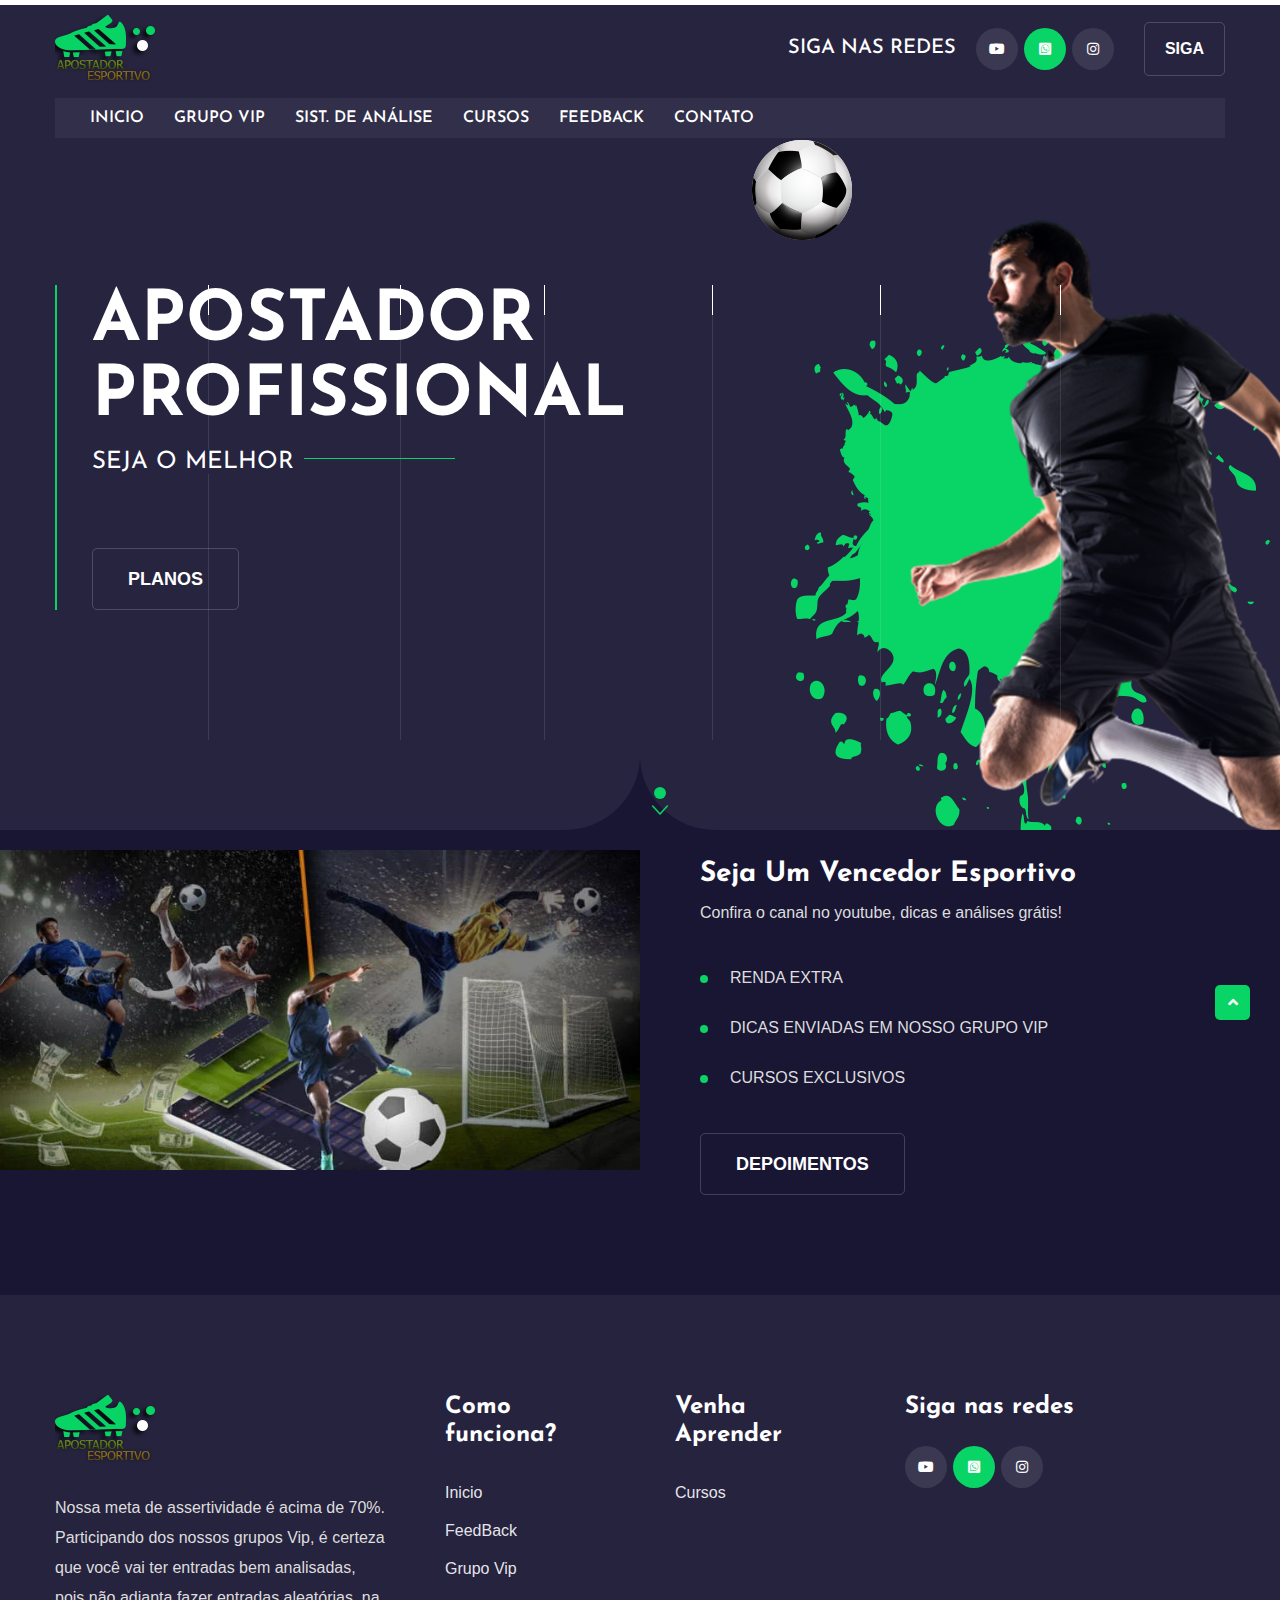
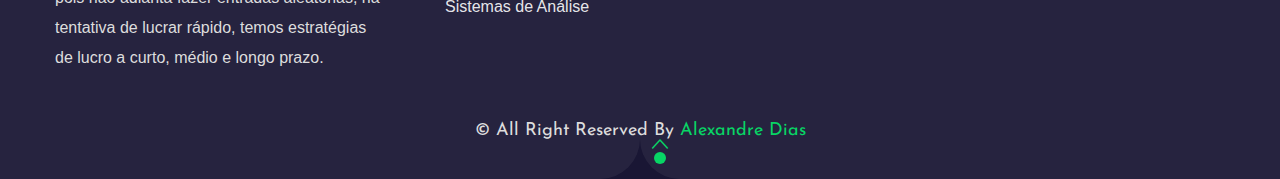
==== index.html @ 9df4f420 "remoção de script" ====
<!DOCTYPE html>
<html lang="en">


<head>
    <meta charset="UTF-8">
    <meta name="viewport" content="width=device-width, initial-scale=1.0">
    <meta http-equiv="X-UA-Compatible" content="ie=edge">

    <title>Aposta Esportiva</title>

    <link rel="stylesheet" href="assets/css/bootstrap.min.css">
    <link rel="stylesheet" href="assets/css/all.min.css">
    <link rel="stylesheet" href="assets/css/animate.css">
    <link rel="stylesheet" href="assets/css/magnific-popup.css">
    <link rel="stylesheet" href="assets/css/owl.min.css">
    <link rel="stylesheet" href="assets/css/flaticon.css">
    <link rel="stylesheet" href="assets/css/odometer.css">
    <link rel="stylesheet" href="assets/css/main.css">

    <link rel="shortcut icon" href="assets/images/favicon.png" type="image/x-icon">

</head>

<body>


    <div class="overlay"></div>
    <a href="#0" class="scrollToTop"><i class="fas fa-angle-up"></i></a>




    <!-- === Header Section === -->
    <header class="header-section-2">
        <div class="container">
            <div class="header-wrapper">
                <div class="logo">
                    <a href="index.html"><img src="assets/images/logo/logo.png" alt="logo"></a>
                </div>
                <div class="follow-area">
                    <h6 class="title">SIGA NAS REDES</h6>
                    <ul class="social-icons justify-content-start choto">
                        <li>
                            <a href="https://www.youtube.com/c/Apostadoresportivo/"><i class="fab fa-youtube"></i></a>
                        </li>
                        <li>
                            <a href="https://api.whatsapp.com/send/?phone=5562985514011&text&type=phone_number&app_absent=0"
                                class="active"><i class="fab fa-whatsapp-square"></i></a>
                        </li>
                        <li>
                            <a href="https://www.instagram.com/apostadoresportivo.net.br/"><i
                                    class="fab fa-instagram"></i></a>
                        </li>
                    </ul>
                </div>
                <div class="header-right d-none d-lg-block">
                    <a href="https://www.youtube.com/c/Apostadoresportivo/" class="custom-button choto">Siga</a>
                </div>
                <div class="ellipsis-bar ml-auto d-lg-none">
                    <i class="fas fa-ellipsis-h"></i>
                </div>
                <div class="header-bar">
                    <span></span>
                    <span></span>
                    <span></span>
                </div>
            </div>
        </div>
        <div class="header-bottom">
            <div class="container">
                <div class="header-bottom-wrapper">
                    <ul class="menu">
                        <li>
                            <a href="index.html">INICIO</a>
                        </li>
                        <li>
                            <a href="grupovip.html">GRUPO VIP</a>
                        </li>
                        <li>
                            <a href="sistema.html">SIST. DE ANÁLISE</a>
                        </li>
                        <li>
                            <a href="cursos.html">CURSOS</a>
                        </li>
                        <li>
                            <a href="feedback.html">FEEDBACK</a>
                        </li>
                        <li>
                            <a href="contato.html">CONTATO</a>
                        </li>
                        <li>
                            <a href="#0" class="custom-button choto py-0 d-lg-none">Siga</a>
                        </li>
                    </ul>
                </div>
            </div>
        </div>
        <div class="header-troops">
            <div class="close-btn">
                <i class="fas fa-times"></i>
            </div>
            <h6 class="title">Siga nas redes</h6>
            <ul class="social-icons justify-content-start choto">
                <li>
                    <a href="https://www.youtube.com/c/Apostadoresportivo/"><i class="fab fa-youtube"></i></a>
                </li>
                <li>
                    <a href="https://api.whatsapp.com/send/?phone=5562985514011&text&type=phone_number&app_absent=0"
                        class="active"><i class="fab fa-whatsapp-square"></i></a>
                </li>
                <li>
                    <a href="https://www.instagram.com/apostadoresportivo.net.br/"><i class="fab fa-instagram"></i></a>
                </li>
            </ul>
        </div>
    </header>
    <!-- === Header Section === -->


    <!-- === Banner Section === -->
    <section class="banner-section-2">
        <div class="container">
            <div class="banner-shape shape-1"></div>
            <div class="banner-shape shape-2"></div>
            <div class="banner-shape shape-3"></div>
            <div class="banner-shape shape-4"></div>
            <div class="banner-shape shape-5"></div>
            <div class="banner-shape shape-6"></div>
            <div class="banner-content-2">
                <h1 class="title">Apostador Profissional</h1>
                <h5 class="subtitle"><span>Seja o melhor</span></h5>
                <a href="grupovip.html" class="custom-button">Planos</a>
            </div>
            <div class="banner-counter-wrapper">
                <div class="banner-counter-item">
                </div>

            </div>
        </div>
        <div class="right-text">
            A
        </div>
        </div>
        <a href="#about" class="banner-icon">
            <i class="flaticon-down-arrow"></i>
        </a>
        <div class="banner-thumb-1 d-none d-lg-block">
            <img src="assets/images/banner/haga.png" alt="banner">
        </div>
        <div class="banner-thumb-2 d-none d-lg-block">
            <img src="assets/images/banner/head.png" alt="banner">
        </div>
        <div class="banner-thumb-3 d-none d-lg-block">
            <img src="assets/images/banner/ball.png" alt="banner">
        </div>
    </section>
    <div class="history-wrapper">
        <div class="history-item-2">
            <div class="history-thumb">
                <div class="outer">
                    <div class="imagem">
                        <img src="assets/images/1618907861984-1.webp"></img>
                    </div>
                </div>
            </div>
            <div class="history-content">
                <p></p>
                <h4 class="title">Seja um vencedor esportivo</h4>
                <p>Confira o canal no youtube, dicas e análises grátis!</p>
                <ul class="common-list">
                    <li>
                        RENDA EXTRA
                    </li>
                    <li>
                        DICAS ENVIADAS EM NOSSO GRUPO VIP
                    </li>
                    <li>
                        CURSOS EXCLUSIVOS
                    </li>
                </ul>
                <a href="galeria.html" class="custom-button"> DEPOIMENTOS</a>
            </div>
        </div>

        <!-- === Footer Section === -->
        <footer class="bg_img footer-overlay" data-background="assets/images/footer-bg.jpg">
            <a href="#" class="banner-icon">
                <i class="flaticon-up-arrow-angle"></i>
            </a>
            <div class="footer-shape-bg bg_img" data-background="assets/images/footer-shape.png"></div>
            <div class="container">
                <div class="footer-area">
                    <div class="footer-widget widget-about">
                        <div class="logo">
                            <img src="assets/images/logo/logo.png" alt="logo">
                        </div>
                        <p>Nossa meta de assertividade é acima de 70%. Participando dos nossos grupos Vip, é
                            certeza que
                            você vai ter entradas bem analisadas, pois não adianta fazer entradas aleatórias, na
                            tentativa de lucrar rápido, temos estratégias de lucro a curto, médio e longo prazo.
                        </p>
                    </div>
                    <div class="footer-widget widget-link">
                        <h5 class="title">Como funciona?</h5>
                        <ul>
                            <li>
                                <a href="index.html">Inicio</a>
                            </li>
                            <li>
                                <a href="feedback.html">FeedBack</a>
                            </li>
                            <li>
                                <a href="grupovip.html">Grupo Vip</a>
                            </li>
                            <li>
                                <a href="sistema.html">Sistemas de Análise</a>
                            </li>
                        </ul>
                    </div>
                    <div class="footer-widget widget-link">
                        <h5 class="title">Venha Aprender</h5>
                        <ul>
                            <!--li>
                            <a href="promocoes.html">Promoções</a>
                        </li-->
                            <li>
                                <a href="cursos.html">Cursos</a>
                            </li>
                            <li>
                        </ul>
                    </div>
                    <div class="footer-widget widget-follow">
                        <h5 class="title">Siga nas redes</h5>
                        <ul class="social-icons choto">
                            <li>
                                <a href="https://www.youtube.com/c/Apostadoresportivo/"><i
                                        class="fab fa-youtube"></i></a>
                            </li>
                            <li>
                                <a href="https://api.whatsapp.com/send/?phone=5562985514011&text&type=phone_number&app_absent=0"
                                    class="active"><i class="fab fa-whatsapp-square"></i></a>
                            </li>
                            <li>
                                <a href="https://www.instagram.com/apostadoresportivo.net.br/"><i
                                        class="fab fa-instagram"></i></a>
                            </li>
                        </ul>
                    </div>
                </div>
                <div class="copyright">
                    <p class="m-0">
                        &copy; All Right Reserved By <a href="#0">Alexandre Dias</a>
                    </p>
                </div>
            </div>
        </footer>
        <!-- === Footer Section === -->


        <!--script src="assets/js/jquery-3.3.1.min.js"></script>
        <script src="assets/js/bootstrap.min.js"></script>
        <script src="assets/js/isotope-pkgd.min.js"></script>
        <script src="assets/js/magnific-popup.min.js"></script>
        <script src="assets/js/wow.min.js"></script>
        <script src="assets/js/owl.min.js"></script>
        <script src="assets/js/viewport.jquery.js"></script>
        <script src="assets/js/odometer.min.js"></script>
        <script src="assets/js/circle-progress.js"></script>
        <script src="assets/js/main.js"></script!-->
    </div>
</body>


<!-- Mirrored from template.viserlab.com/footme/demo/index-2.html by HTTrack Website Copier/3.x [XR&CO'2014], Fri, 22 Jul 2022 23:49:21 GMT -->

</html>
---- assets/css/flaticon.css ----
/*
  	Flaticon icon font: Flaticon
  	Creation date: 21/10/2020 05:51
  	*/

@font-face {
  font-family: "Flaticon";
  src: url("Flaticon.eot");
  src: url("Flaticond41d.eot?#iefix") format("embedded-opentype"),
       url("Flaticon.woff2") format("woff2"),
       url("Flaticon.woff") format("woff"),
       url("Flaticon.ttf") format("truetype"),
       url("Flaticon.svg#Flaticon") format("svg");
  font-weight: normal;
  font-style: normal;
}

@media screen and (-webkit-min-device-pixel-ratio:0) {
  @font-face {
    font-family: "Flaticon";
    src: url("Flaticon.svg#Flaticon") format("svg");
  }
}

[class^="flaticon-"]:before, [class*=" flaticon-"]:before,
[class^="flaticon-"]:after, [class*=" flaticon-"]:after {   
  font-family: Flaticon;
font-style: normal;
}

.flaticon-calendar:before { content: "\f100"; }
.flaticon-location:before { content: "\f101"; }
.flaticon-weighing-machine:before { content: "\f102"; }
.flaticon-height:before { content: "\f103"; }
.flaticon-biography:before { content: "\f104"; }
.flaticon-bar-chart:before { content: "\f105"; }
.flaticon-football-club:before { content: "\f106"; }
.flaticon-trophy:before { content: "\f107"; }
.flaticon-play-button-arrowhead:before { content: "\f108"; }
.flaticon-add:before { content: "\f109"; }
.flaticon-play-button:before { content: "\f10a"; }
.flaticon-check:before { content: "\f10b"; }
.flaticon-thumbs-up:before { content: "\f10c"; }
.flaticon-exchange:before { content: "\f10d"; }
.flaticon-search-interface-symbol:before { content: "\f10e"; }
.flaticon-football:before { content: "\f10f"; }
.flaticon-footwear:before { content: "\f110"; }
.flaticon-soccer-jersey:before { content: "\f111"; }
.flaticon-angle-pointing-to-left:before { content: "\f112"; }
.flaticon-angle-arrow-pointing-to-right:before { content: "\f113"; }
.flaticon-up-arrow-angle:before { content: "\f114"; }
.flaticon-down-arrow:before { content: "\f115"; }
.flaticon-clock:before { content: "\f116"; }
.flaticon-quote:before { content: "\f117"; }
.flaticon-call:before { content: "\f118"; }
.flaticon-email:before { content: "\f119"; }
---- assets/css/odometer.css ----
.odometer.odometer-auto-theme, .odometer.odometer-theme-default {
  display: inline-block;
  vertical-align: middle;
  position: relative;
}
.odometer.odometer-auto-theme .odometer-digit, .odometer.odometer-theme-default .odometer-digit {
  display: inline-block;
  vertical-align: middle;
  position: relative;
}
.odometer.odometer-auto-theme .odometer-digit .odometer-digit-spacer, .odometer.odometer-theme-default .odometer-digit .odometer-digit-spacer {
  display: inline-block;
  vertical-align: middle;
  visibility: hidden;
}
.odometer.odometer-auto-theme .odometer-digit .odometer-digit-inner, .odometer.odometer-theme-default .odometer-digit .odometer-digit-inner {
  text-align: left;
  display: block;
  position: absolute;
  top: 0;
  left: 0;
  right: 0;
  bottom: 0;
  overflow: hidden;
}
.odometer.odometer-auto-theme .odometer-digit .odometer-ribbon, .odometer.odometer-theme-default .odometer-digit .odometer-ribbon {
  display: block;
}
.odometer.odometer-auto-theme .odometer-digit .odometer-ribbon-inner, .odometer.odometer-theme-default .odometer-digit .odometer-ribbon-inner {
  display: block;
  -webkit-backface-visibility: hidden;
}
.odometer.odometer-auto-theme .odometer-digit .odometer-value, .odometer.odometer-theme-default .odometer-digit .odometer-value {
  display: block;
  -webkit-transform: translateZ(0);
}
.odometer.odometer-auto-theme .odometer-digit .odometer-value.odometer-last-value, .odometer.odometer-theme-default .odometer-digit .odometer-value.odometer-last-value {
  position: absolute;
}
.odometer.odometer-auto-theme.odometer-animating-up .odometer-ribbon-inner, .odometer.odometer-theme-default.odometer-animating-up .odometer-ribbon-inner {
  -webkit-transition: -webkit-transform 2s;
  -moz-transition: -moz-transform 2s;
  -ms-transition: -ms-transform 2s;
  -o-transition: -o-transform 2s;
  transition: transform 2s;
}
.odometer.odometer-auto-theme.odometer-animating-up.odometer-animating .odometer-ribbon-inner, .odometer.odometer-theme-default.odometer-animating-up.odometer-animating .odometer-ribbon-inner {
  -webkit-transform: translateY(-100%);
  -moz-transform: translateY(-100%);
  -ms-transform: translateY(-100%);
  -o-transform: translateY(-100%);
  transform: translateY(-100%);
}
.odometer.odometer-auto-theme.odometer-animating-down .odometer-ribbon-inner, .odometer.odometer-theme-default.odometer-animating-down .odometer-ribbon-inner {
  -webkit-transform: translateY(-100%);
  -moz-transform: translateY(-100%);
  -ms-transform: translateY(-100%);
  -o-transform: translateY(-100%);
  transform: translateY(-100%);
}
.odometer.odometer-auto-theme.odometer-animating-down.odometer-animating .odometer-ribbon-inner, .odometer.odometer-theme-default.odometer-animating-down.odometer-animating .odometer-ribbon-inner {
  -webkit-transition: -webkit-transform 2s;
  -moz-transition: -moz-transform 2s;
  -ms-transition: -ms-transform 2s;
  -o-transition: -o-transform 2s;
  transition: transform 2s;
  -webkit-transform: translateY(0);
  -moz-transform: translateY(0);
  -ms-transform: translateY(0);
  -o-transform: translateY(0);
  transform: translateY(0);
}

.odometer.odometer-auto-theme, .odometer.odometer-theme-default {
/*  font-family: "Helvetica Neue", sans-serif;*/
  /*line-height: 1.1em;*/
}
.odometer.odometer-auto-theme .odometer-value, .odometer.odometer-theme-default .odometer-value {
  text-align: center;
}
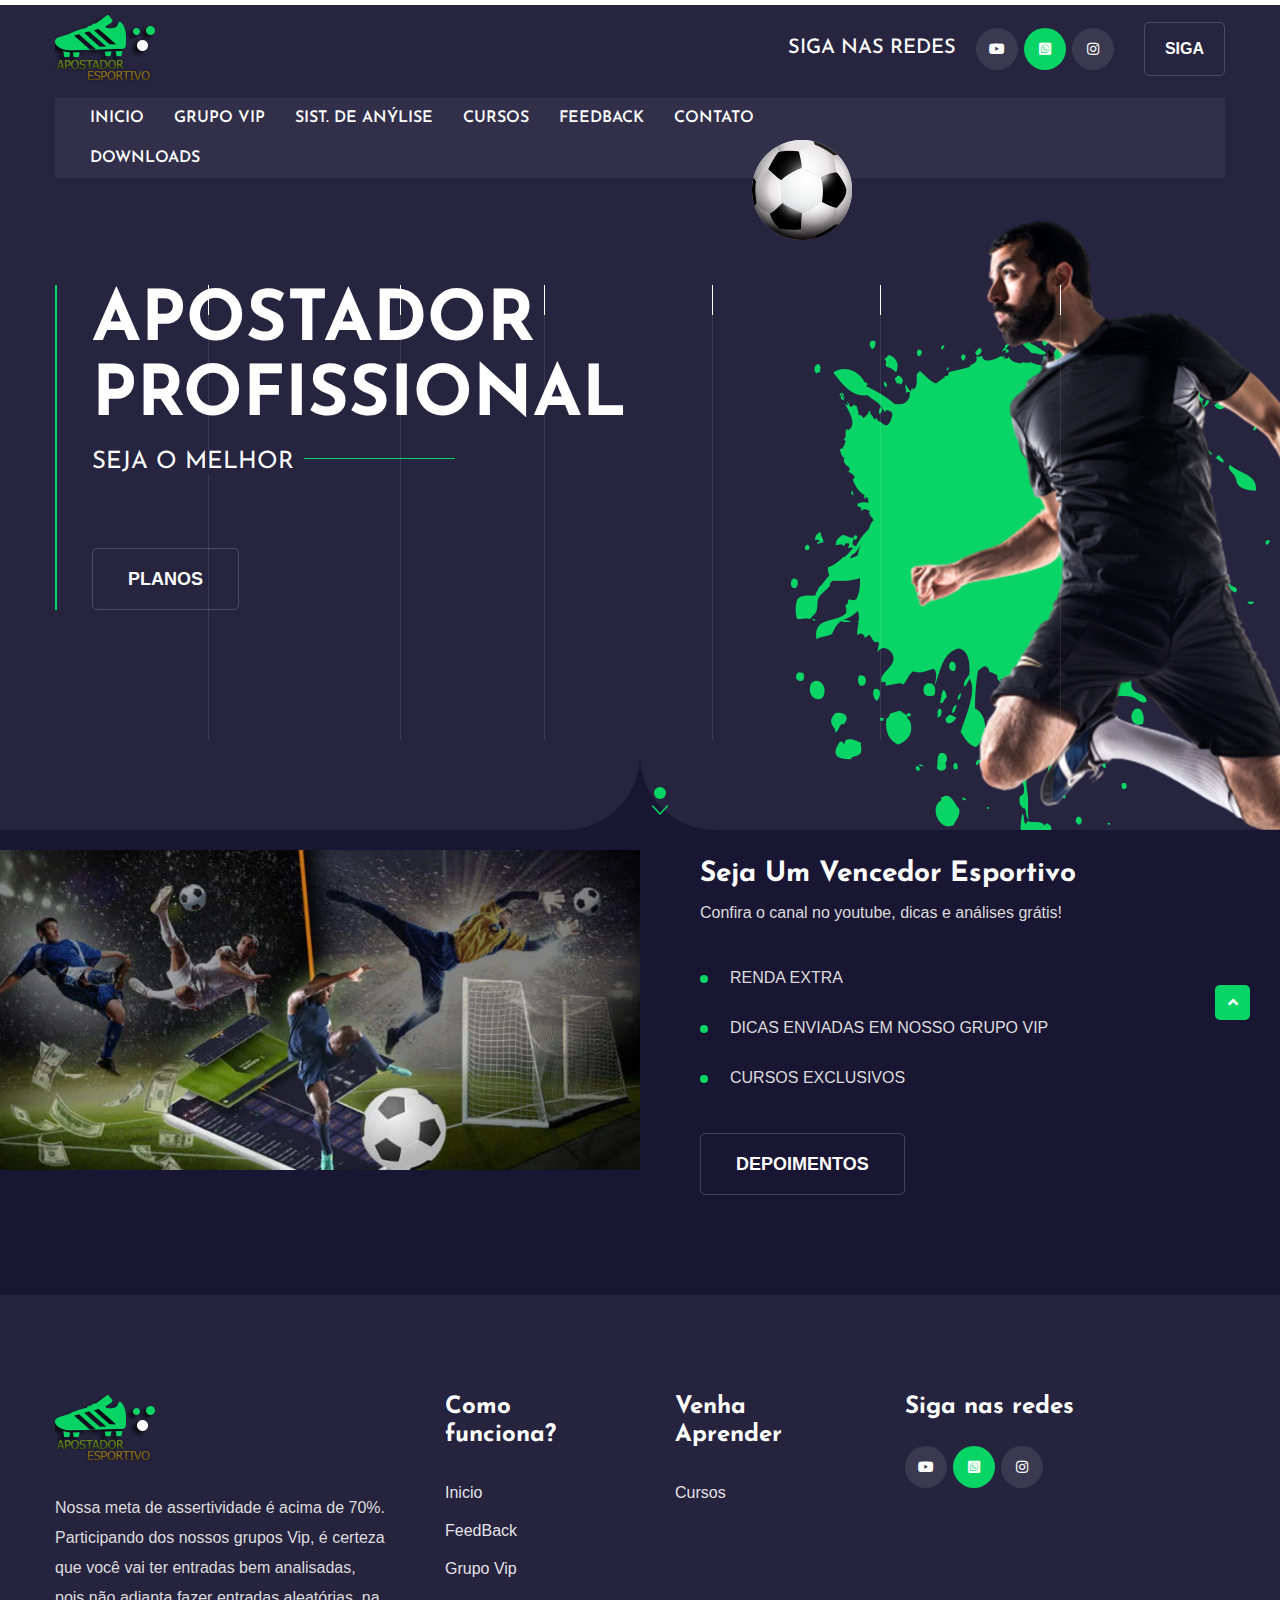
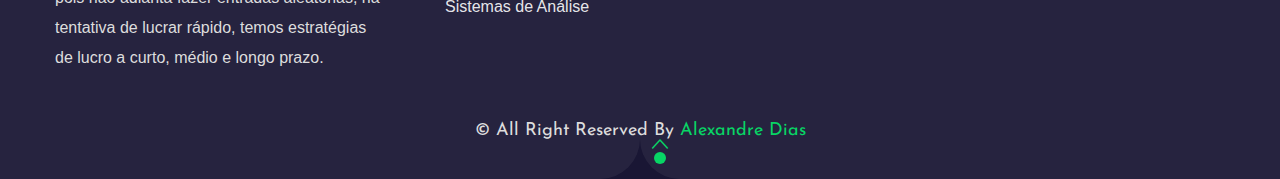
==== commit fb275c88: "inserido o download" ====
--- a/index.html
+++ b/index.html
@@ -3,6 +3,42 @@
 
 
 <head>
+    <!-- Google tag (gtag.js) -->
+<script async src="https://www.googletagmanager.com/gtag/js?id=G-5CFB4QTPMH"></script>
+<script>
+  window.dataLayer = window.dataLayer || [];
+  function gtag(){dataLayer.push(arguments);}
+  gtag('js', new Date());
+
+  gtag('config', 'G-5CFB4QTPMH');
+</script>
+<!-- fim TAG google-->
+
+<!-- Global site tag (gtag.js) - Google Ads: 957652544 -->
+<script async src="https://www.googletagmanager.com/gtag/js?id=AW-957652544"></script>
+<script>
+  window.dataLayer = window.dataLayer || [];
+  function gtag(){dataLayer.push(arguments);}
+  gtag('js', new Date());
+
+  gtag('config', 'AW-957652544');
+</script>
+
+
+<script>
+    gtag('event', 'page_view', {
+      'send_to': 'AW-957652544',
+      'value': 'replace with value',
+      'items': [{
+        'id': 'replace with value',
+        'location_id': 'replace with value',
+        'google_business_vertical': 'custom'
+      }]
+    });
+  </script>
+
+  <!--fim tag-->
+
     <meta charset="UTF-8">
     <meta name="viewport" content="width=device-width, initial-scale=1.0">
     <meta http-equiv="X-UA-Compatible" content="ie=edge">
@@ -78,7 +114,7 @@
                             <a href="grupovip.html">GRUPO VIP</a>
                         </li>
                         <li>
-                            <a href="sistema.html">SIST. DE ANÁLISE</a>
+                            <a href="sistema.html">SIST. DE ANÝLISE</a>
                         </li>
                         <li>
                             <a href="cursos.html">CURSOS</a>
@@ -90,7 +126,7 @@
                             <a href="contato.html">CONTATO</a>
                         </li>
                         <li>
-                            <a href="#0" class="custom-button choto py-0 d-lg-none">Siga</a>
+                            <a href="downloads.html">DOWNLOADS</a>
                         </li>
                     </ul>
                 </div>
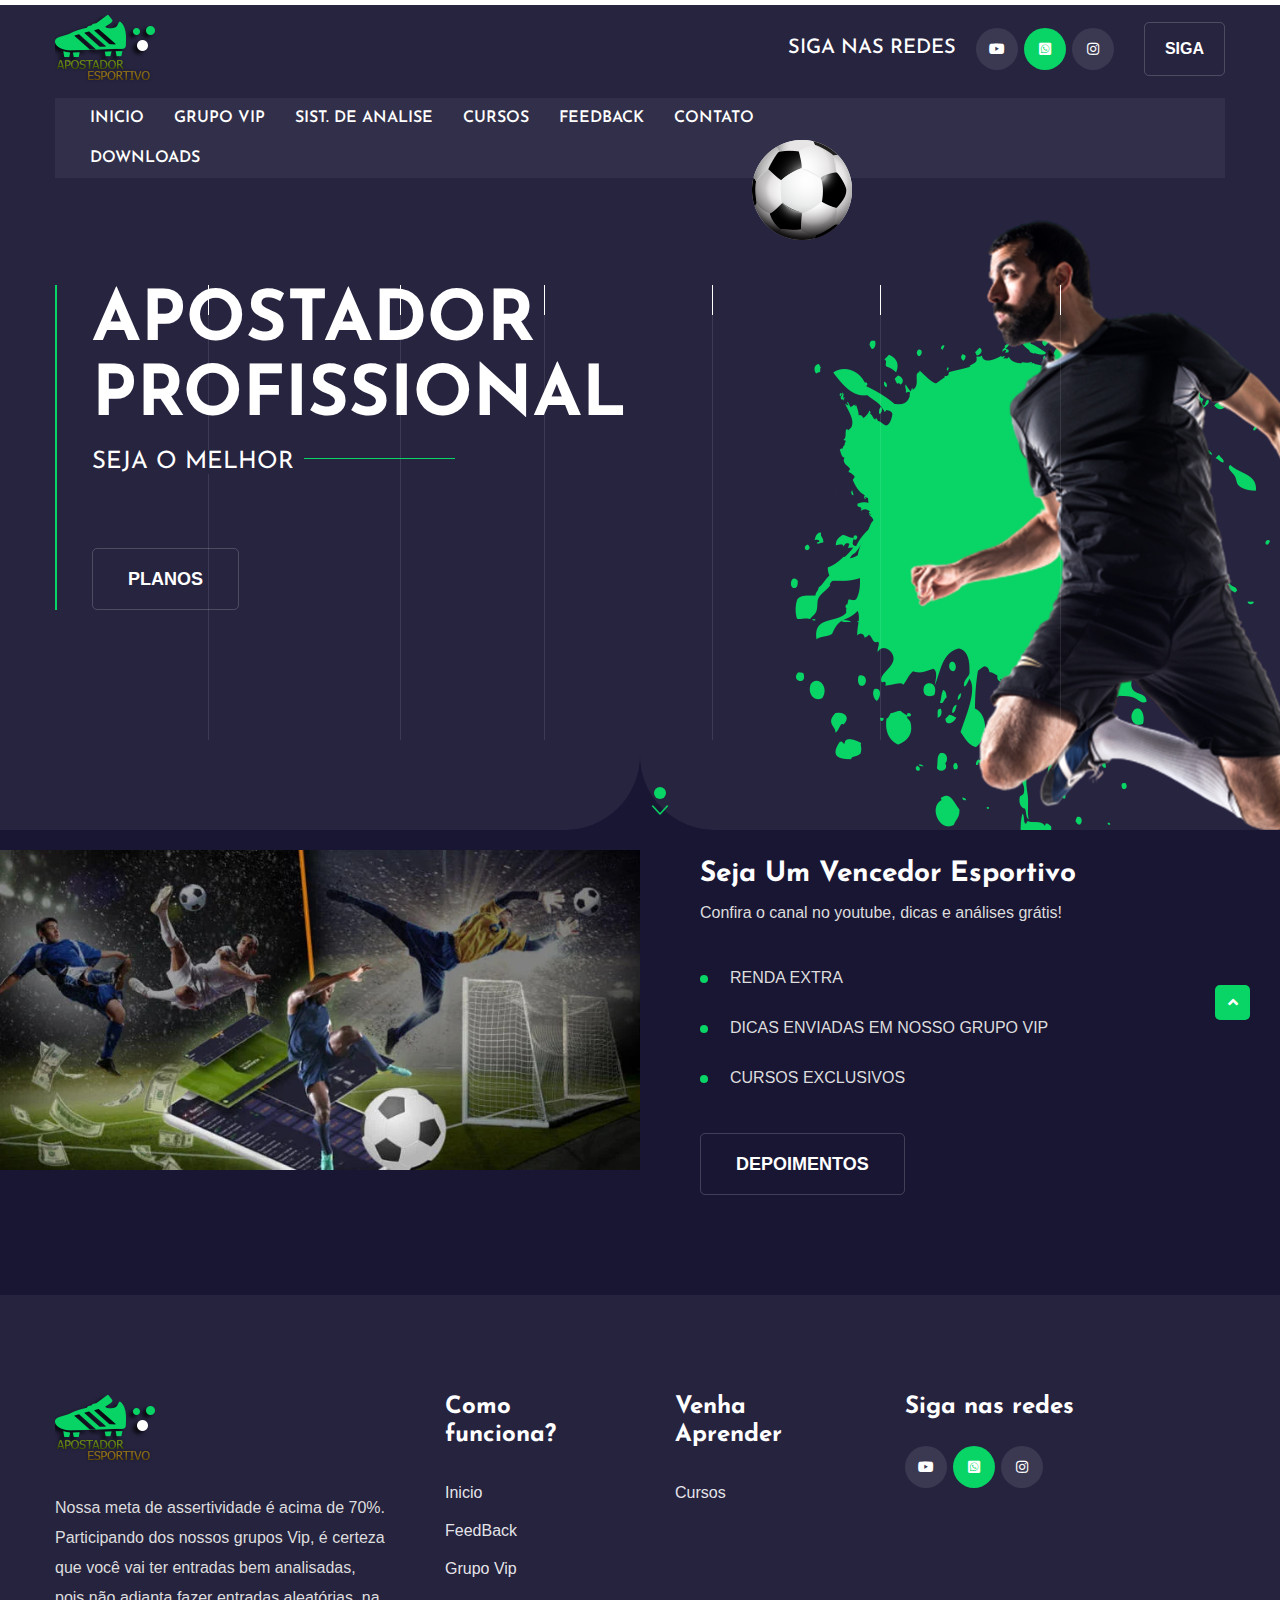
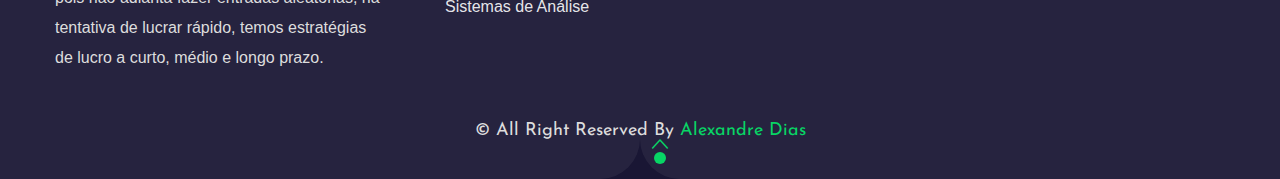
==== commit a9d476e5: "ajustes" ====
--- a/index.html
+++ b/index.html
@@ -114,7 +114,7 @@
                             <a href="grupovip.html">GRUPO VIP</a>
                         </li>
                         <li>
-                            <a href="sistema.html">SIST. DE ANÝLISE</a>
+                            <a href="sistema.html">SIST. DE ANALISE</a>
                         </li>
                         <li>
                             <a href="cursos.html">CURSOS</a>
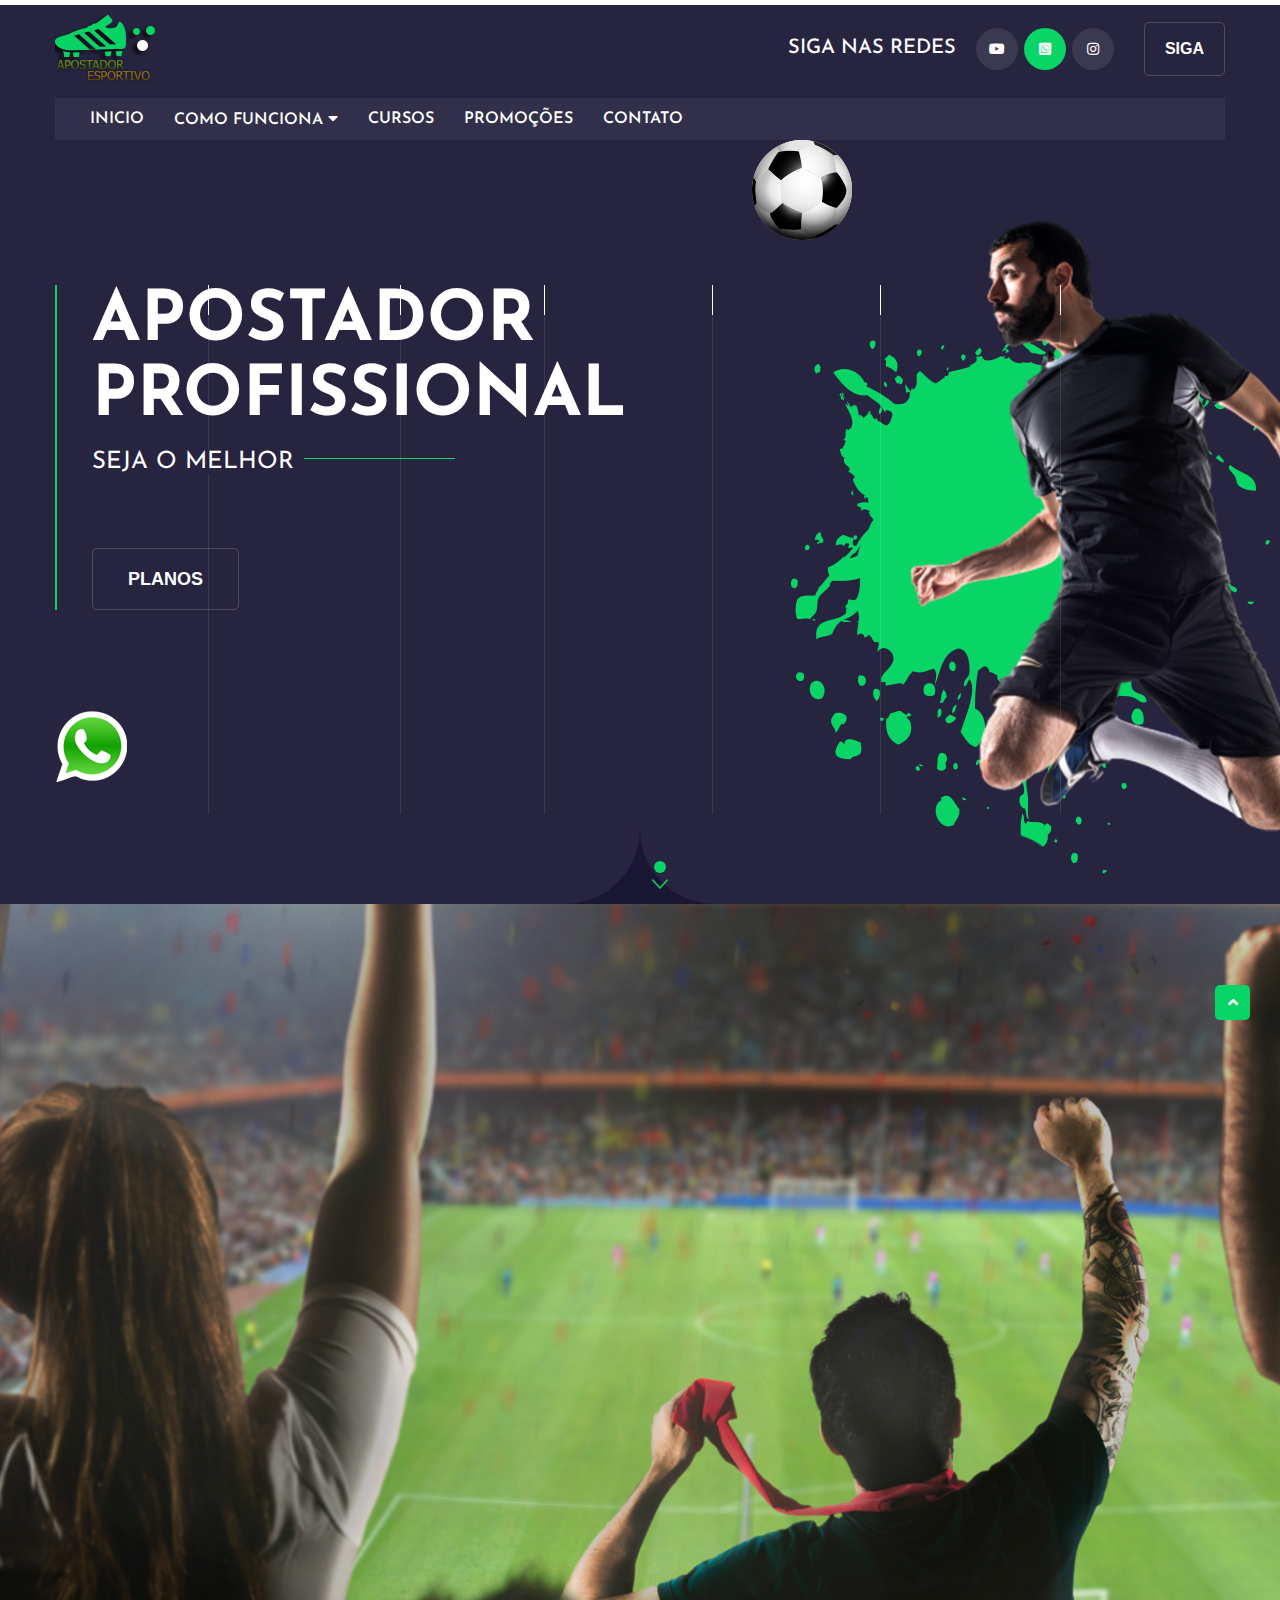
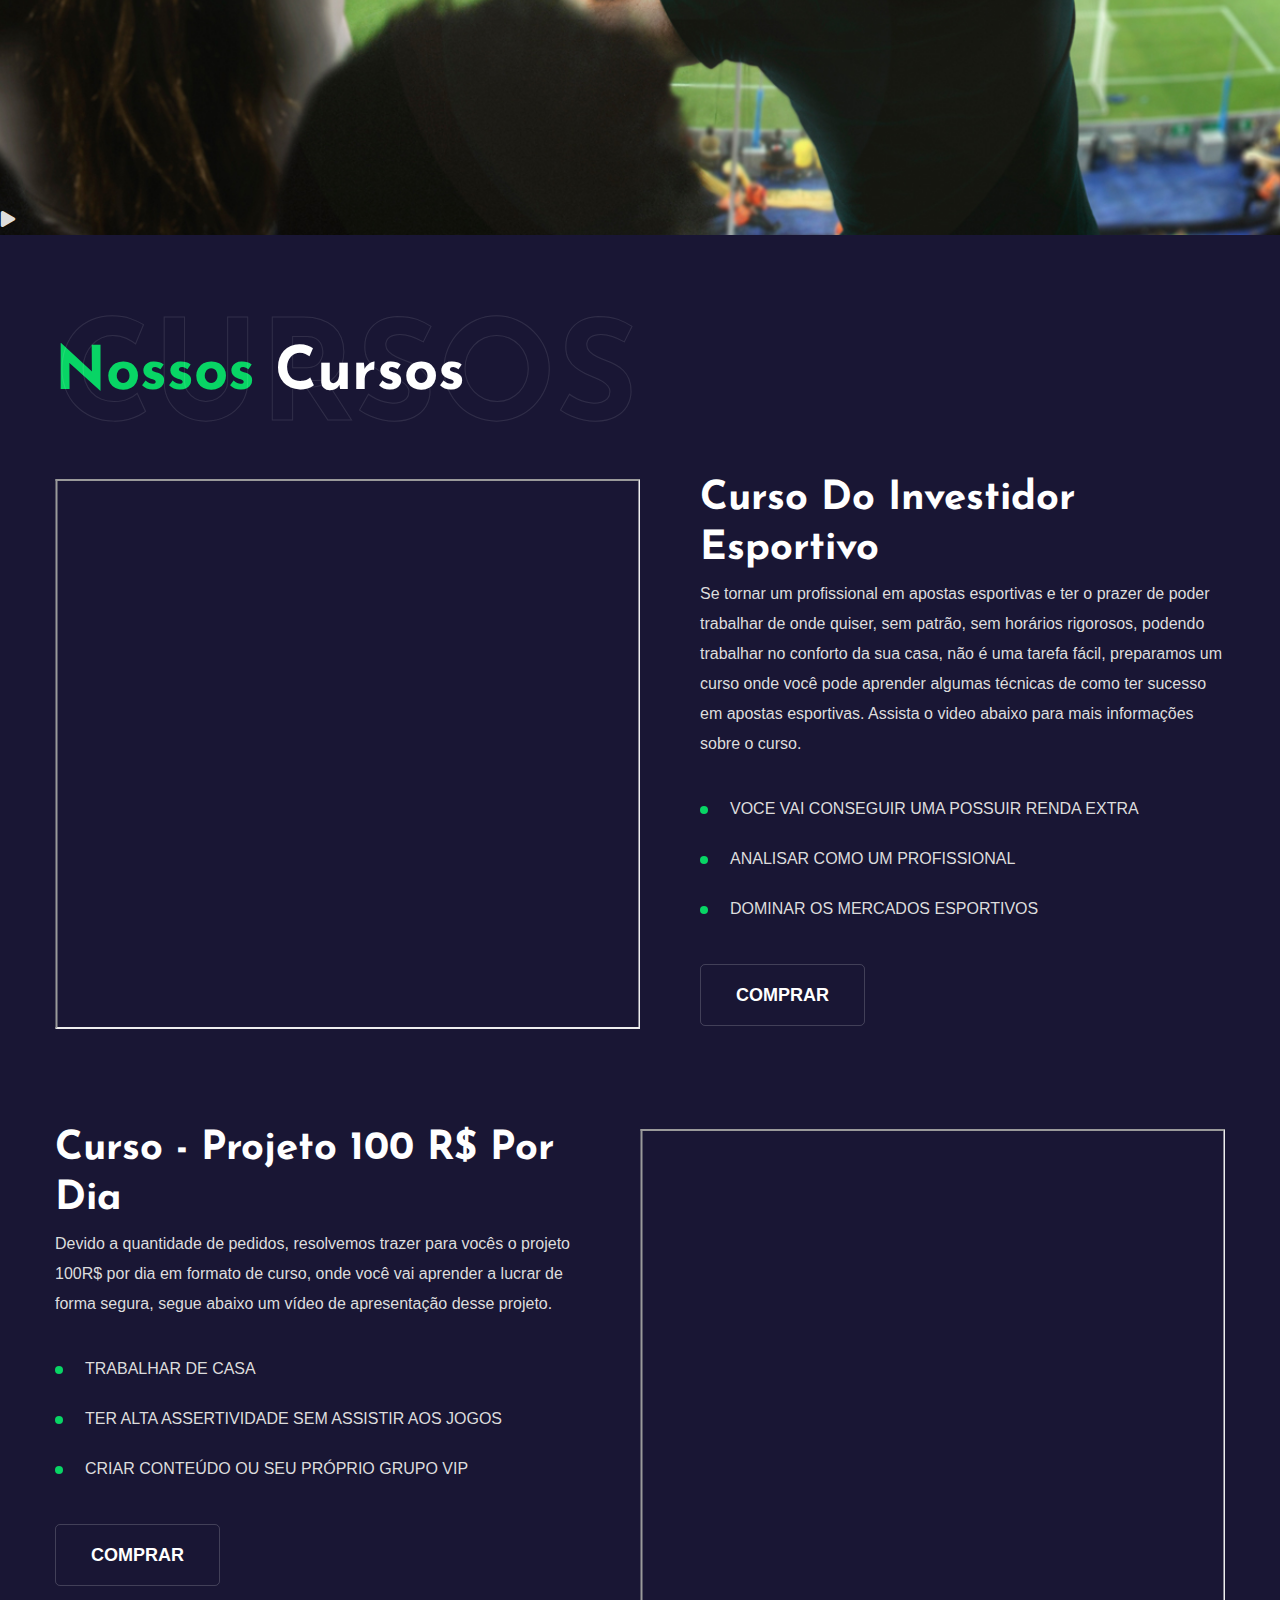
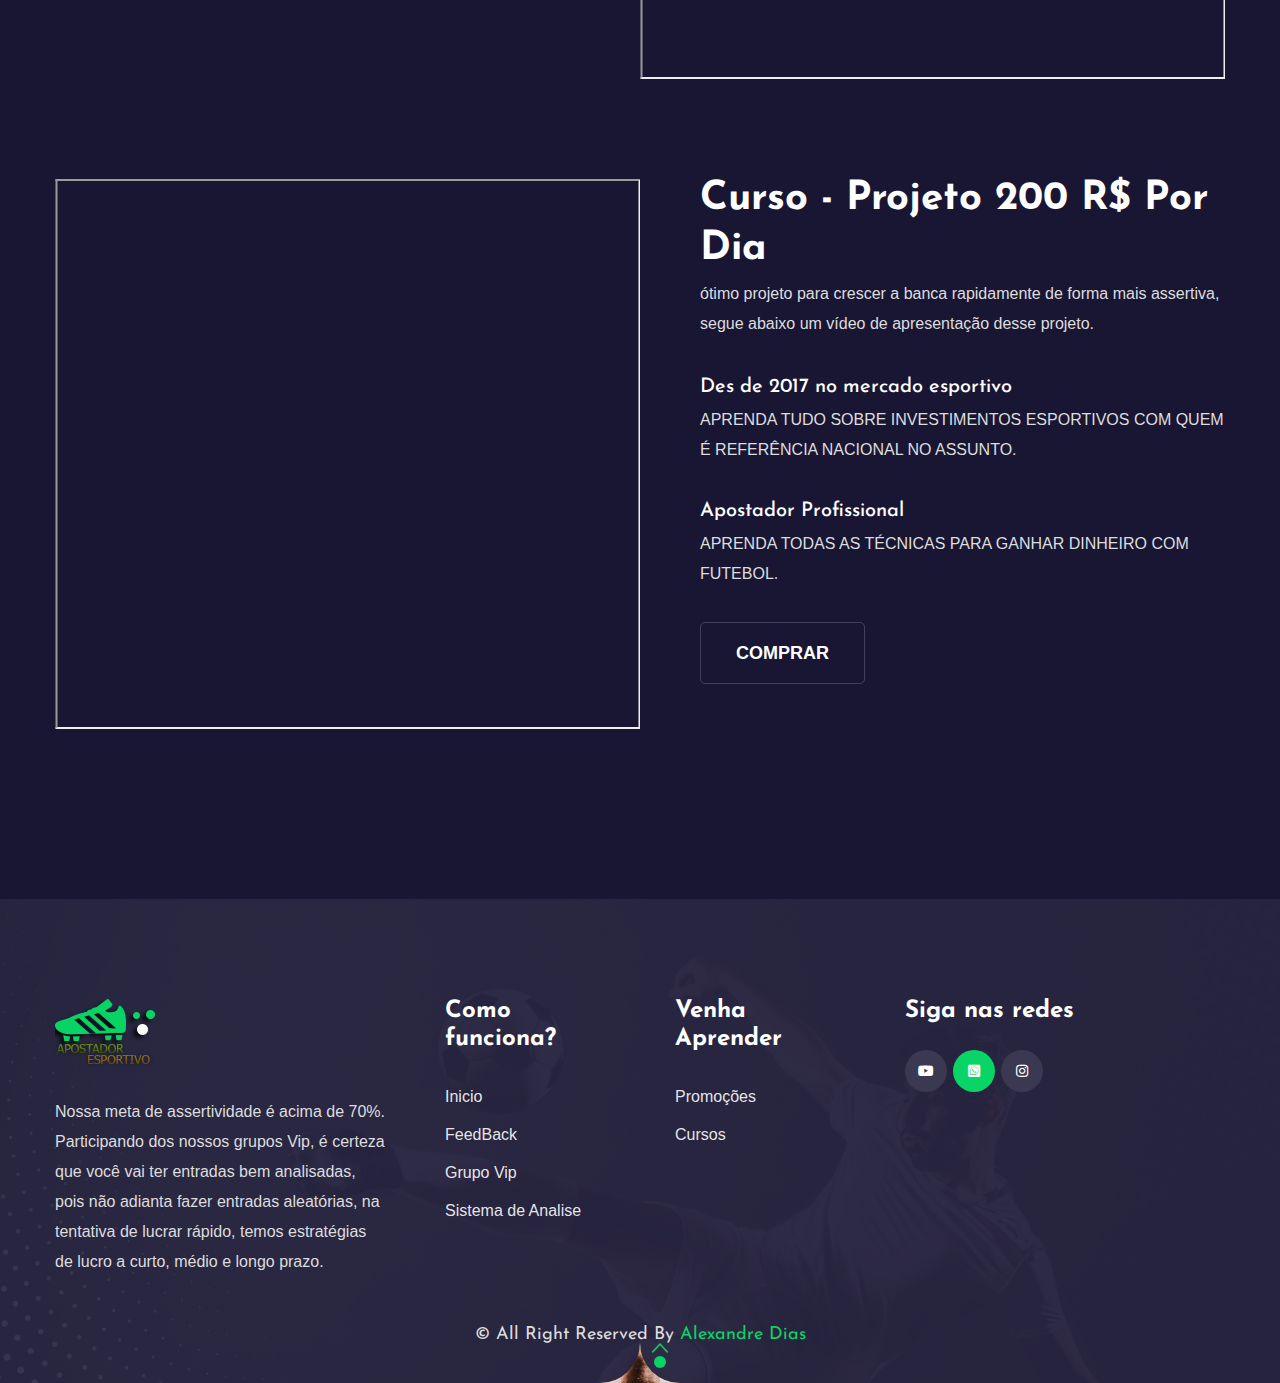
==== commit 0363cd45: "Update index.html" ====
--- a/index.html
+++ b/index.html
@@ -3,42 +3,6 @@
 
 
 <head>
-    <!-- Google tag (gtag.js) -->
-<script async src="https://www.googletagmanager.com/gtag/js?id=G-5CFB4QTPMH"></script>
-<script>
-  window.dataLayer = window.dataLayer || [];
-  function gtag(){dataLayer.push(arguments);}
-  gtag('js', new Date());
-
-  gtag('config', 'G-5CFB4QTPMH');
-</script>
-<!-- fim TAG google-->
-
-<!-- Global site tag (gtag.js) - Google Ads: 957652544 -->
-<script async src="https://www.googletagmanager.com/gtag/js?id=AW-957652544"></script>
-<script>
-  window.dataLayer = window.dataLayer || [];
-  function gtag(){dataLayer.push(arguments);}
-  gtag('js', new Date());
-
-  gtag('config', 'AW-957652544');
-</script>
-
-
-<script>
-    gtag('event', 'page_view', {
-      'send_to': 'AW-957652544',
-      'value': 'replace with value',
-      'items': [{
-        'id': 'replace with value',
-        'location_id': 'replace with value',
-        'google_business_vertical': 'custom'
-      }]
-    });
-  </script>
-
-  <!--fim tag-->
-
     <meta charset="UTF-8">
     <meta name="viewport" content="width=device-width, initial-scale=1.0">
     <meta http-equiv="X-UA-Compatible" content="ie=edge">
@@ -78,20 +42,18 @@
                     <h6 class="title">SIGA NAS REDES</h6>
                     <ul class="social-icons justify-content-start choto">
                         <li>
-                            <a href="https://www.youtube.com/c/Apostadoresportivo/"><i class="fab fa-youtube"></i></a>
-                        </li>
-                        <li>
-                            <a href="https://api.whatsapp.com/send/?phone=5562985514011&text&type=phone_number&app_absent=0"
-                                class="active"><i class="fab fa-whatsapp-square"></i></a>
-                        </li>
-                        <li>
-                            <a href="https://www.instagram.com/apostadoresportivo.net.br/"><i
-                                    class="fab fa-instagram"></i></a>
+                            <a href="https://www.youtube.com/@apostadoresportivo.edugomes"><i class="fab fa-youtube"></i></a>
+                        </li>
+                        <li>
+                            <a href="https://api.whatsapp.com/send/?phone=5562985514011&text&type=phone_number&app_absent=0" class="active"><i class="fab fa-whatsapp-square"></i></a>
+                        </li>
+                        <li>
+                            <a href="https://www.instagram.com/apostadoresportivo.com.br/"><i class="fab fa-instagram"></i></a>
                         </li>
                     </ul>
                 </div>
                 <div class="header-right d-none d-lg-block">
-                    <a href="https://www.youtube.com/c/Apostadoresportivo/" class="custom-button choto">Siga</a>
+                    <a href="https://www.youtube.com/@apostadoresportivo.edugomes" class="custom-button choto">Siga</a>
                 </div>
                 <div class="ellipsis-bar ml-auto d-lg-none">
                     <i class="fas fa-ellipsis-h"></i>
@@ -108,27 +70,41 @@
                 <div class="header-bottom-wrapper">
                     <ul class="menu">
                         <li>
-                            <a href="index.html">INICIO</a>
-                        </li>
-                        <li>
-                            <a href="grupovip.html">GRUPO VIP</a>
-                        </li>
-                        <li>
-                            <a href="sistema.html">SIST. DE ANALISE</a>
-                        </li>
-                        <li>
-                            <a href="cursos.html">CURSOS</a>
-                        </li>
-                        <li>
-                            <a href="feedback.html">FEEDBACK</a>
-                        </li>
-                        <li>
-                            <a href="contato.html">CONTATO</a>
-                        </li>
-                        <li>
-                            <a href="downloads.html">DOWNLOADS</a>
-                        </li>
-                    </ul>
+                            <a href="index.html">Inicio</a>
+                        </li>
+                        <li>
+                            <a href="#0">Como Funciona</a>
+                            <ul class="submenu">
+                                <li>
+                                    <a href="feedback.html">feedback</a>
+                                </li>
+                                <li>
+                                    <a href="grupovip.html">Grupo Vip</a>
+                                </li>
+                                <li>
+                                    <a href="sistema.html">SISTEMAS DE ANÁLISE</a>
+                                </li>
+                            </ul>
+                        </li>
+                        <li>
+                            <a href="cursos.html">Cursos</a>
+                        </li>             
+                        <li>
+                            <a href="promocoes.html">Promoções</a>
+                        </li>                                      
+                        <li>
+                            <a href="contato.html">Contato</a>
+                        </li>
+                        <li>
+                            <a href="#0" class="custom-button choto py-0 d-lg-none">Siga</a>
+                        </li>
+                    </ul>
+              <!--      <form class="header-search-form d-none d-lg-flex">
+                        <input type="text" placeholder="Pesquise">
+                        <button type="submit">
+                            <i class="flaticon-search-interface-symbol"></i>
+                        </button>
+                    </form>!-->
                 </div>
             </div>
         </div>
@@ -138,17 +114,22 @@
             </div>
             <h6 class="title">Siga nas redes</h6>
             <ul class="social-icons justify-content-start choto">
+              <!--  <li>
+                    <a href="#0"><i class="fab fa-facebook-f"></i></a>
+                </li>-->
+                <!--li>
+                    <a href="#0" class="active"><i class="fab fa-twitter"></i></a>
+                </li!-->
                 <li>
-                    <a href="https://www.youtube.com/c/Apostadoresportivo/"><i class="fab fa-youtube"></i></a>
-                </li>
-                <li>
-                    <a href="https://api.whatsapp.com/send/?phone=5562985514011&text&type=phone_number&app_absent=0"
-                        class="active"><i class="fab fa-whatsapp-square"></i></a>
-                </li>
-                <li>
-                    <a href="https://www.instagram.com/apostadoresportivo.net.br/"><i class="fab fa-instagram"></i></a>
+                    <a href="https://www.instagram.com/apostadoresportivo.com.br/"><i class="fab fa-instagram"></i></a>
                 </li>
             </ul>
+            <form class="header-search-form">
+                <input type="text" placeholder="Search Keyword">
+                <button type="submit">
+                    <i class="flaticon-search-interface-symbol"></i>
+                </button>
+            </form>
         </div>
     </header>
     <!-- === Header Section === -->
@@ -157,26 +138,33 @@
     <!-- === Banner Section === -->
     <section class="banner-section-2">
         <div class="container">
-            <div class="banner-shape shape-1"></div>
-            <div class="banner-shape shape-2"></div>
-            <div class="banner-shape shape-3"></div>
-            <div class="banner-shape shape-4"></div>
-            <div class="banner-shape shape-5"></div>
-            <div class="banner-shape shape-6"></div>
+        <div class="banner-shape shape-1"></div>
+        <div class="banner-shape shape-2"></div>
+        <div class="banner-shape shape-3"></div>
+        <div class="banner-shape shape-4"></div>
+        <div class="banner-shape shape-5"></div>
+        <div class="banner-shape shape-6"></div>
             <div class="banner-content-2">
                 <h1 class="title">Apostador Profissional</h1>
                 <h5 class="subtitle"><span>Seja o melhor</span></h5>
-                <a href="grupovip.html" class="custom-button">Planos</a>
+                <a href="#0" class="custom-button">Planos</a>
             </div>
             <div class="banner-counter-wrapper">
                 <div class="banner-counter-item">
-                </div>
-
-            </div>
-        </div>
-        <div class="right-text">
-            A
-        </div>
+                    <div class="thumb">
+                        <img src="assets/images/banner/01.png" alt="banner">
+                    </div>
+                    <!--div class="content">
+                        <h6 class="title">Total Membros</h6>
+                        <div class="counter odometer" data-odometer-final="198">0</div>
+                    </div-->
+                </div>
+               
+                </div>
+            </div>
+            <div class="right-text">
+                A
+            </div>
         </div>
         <a href="#about" class="banner-icon">
             <i class="flaticon-down-arrow"></i>
@@ -191,123 +179,198 @@
             <img src="assets/images/banner/ball.png" alt="banner">
         </div>
     </section>
-    <div class="history-wrapper">
-        <div class="history-item-2">
-            <div class="history-thumb">
-                <div class="outer">
-                    <div class="imagem">
-                        <img src="assets/images/1618907861984-1.webp"></img>
-                    </div>
-                </div>
-            </div>
-            <div class="history-content">
-                <p></p>
-                <h4 class="title">Seja um vencedor esportivo</h4>
-                <p>Confira o canal no youtube, dicas e análises grátis!</p>
-                <ul class="common-list">
-                    <li>
-                        RENDA EXTRA
-                    </li>
-                    <li>
-                        DICAS ENVIADAS EM NOSSO GRUPO VIP
-                    </li>
-                    <li>
-                        CURSOS EXCLUSIVOS
-                    </li>
-                </ul>
-                <a href="galeria.html" class="custom-button"> DEPOIMENTOS</a>
-            </div>
-        </div>
-
-        <!-- === Footer Section === -->
-        <footer class="bg_img footer-overlay" data-background="assets/images/footer-bg.jpg">
-            <a href="#" class="banner-icon">
-                <i class="flaticon-up-arrow-angle"></i>
-            </a>
-            <div class="footer-shape-bg bg_img" data-background="assets/images/footer-shape.png"></div>
-            <div class="container">
-                <div class="footer-area">
-                    <div class="footer-widget widget-about">
-                        <div class="logo">
-                            <img src="assets/images/logo/logo.png" alt="logo">
+    <!-- === Banner Section === -->
+
+
+    <!-- === Video Section === -->
+    <div class="video-fluid bg_img" data-background="assets/images/video/video-bg-2.jpg">
+        <div class="video-container">
+            <iframe width="560" height="315" src="https://www.youtube.com/embed/zde0p5WvkKw" title="YouTube video player" frameborder="0" allow="accelerometer; autoplay; clipboard-write; encrypted-media; gyroscope; picture-in-picture; web-share" allowfullscreen></iframe>
+    </div>                <i class="flaticon-play-button-arrowhead"></i>
+        </a>
+    </div>
+    <!-- === Video Section === -->
+
+
+    <!-- === History Section === -->
+    <section class="history-section padding-top-2 padding-bottom-2">
+        <div class="container">
+            <div class="section-header-2">
+                <h2 class="title">
+                    <div class="stroke-text">CURSOS</div>
+                    <span class="text-theme">Nossos</span> <span>Cursos</span>
+                </h2>
+            </div>
+            <div class="history-wrapper">
+                <div class="history-item-2">
+
+                    
+                    <div class="history-thumb">
+                        <div class="outer">
+                            <div class="HomePage-homeVideoWrapper-274">
+                           <iframe src="https://www.youtube.com/embed/hQa1Oj5wUo8" title="Home-admin tutorial"></iframe>
+                         </div>
+                         </div>
+                        
                         </div>
-                        <p>Nossa meta de assertividade é acima de 70%. Participando dos nossos grupos Vip, é
-                            certeza que
-                            você vai ter entradas bem analisadas, pois não adianta fazer entradas aleatórias, na
-                            tentativa de lucrar rápido, temos estratégias de lucro a curto, médio e longo prazo.
+                    <div class="history-content">
+                        <h3 class="title">Curso do Investidor Esportivo</h3>
+                        <p>Se tornar um profissional em apostas esportivas e ter o prazer de poder trabalhar de onde quiser, sem patrão, sem horários rigorosos, podendo trabalhar no conforto da sua casa, não é uma tarefa fácil, preparamos um curso onde você pode aprender algumas técnicas de como ter sucesso em apostas esportivas. Assista o video abaixo para mais informações sobre o curso.</p>
+                        <ul class="common-list">
+                            <li>
+                                VOCE VAI CONSEGUIR UMA POSSUIR RENDA EXTRA
+                            </li>
+                            <li>
+                                ANALISAR COMO UM PROFISSIONAL
+                            </li>
+                            <li>
+                                DOMINAR OS MERCADOS  ESPORTIVOS 
+                            </li>
+                        </ul>
+                        <a href="#0" class="custom-button"> COMPRAR</a>
+                    </div>
+                </div>
+                <div class="history-item-2">
+                    <div class="history-thumb">
+                        <div class="outer">
+                            <div class="HomePage-homeVideoWrapper-274">
+                           <iframe src="https://www.youtube.com/embed/ln3B8PY87mc" title="Home-admin tutorial"></iframe>
+                         </div>
+                         </div>    
+                    
+                    </div>
+                    <div class="history-content">
+                        <h3 class="title">Curso - Projeto 100 R$ Por dia</h3>
+                        <p>Devido a quantidade de pedidos, resolvemos trazer para vocês o projeto 100R$ por dia em formato de curso, onde você vai aprender a lucrar de forma segura, segue abaixo um vídeo de apresentação desse projeto.
                         </p>
-                    </div>
-                    <div class="footer-widget widget-link">
-                        <h5 class="title">Como funciona?</h5>
-                        <ul>
-                            <li>
-                                <a href="index.html">Inicio</a>
-                            </li>
-                            <li>
-                                <a href="feedback.html">FeedBack</a>
-                            </li>
-                            <li>
-                                <a href="grupovip.html">Grupo Vip</a>
-                            </li>
-                            <li>
-                                <a href="sistema.html">Sistemas de Análise</a>
+                        <ul class="common-list">
+                            <li>
+                                TRABALHAR DE CASA
+                            </li>
+                            <li>
+                                TER ALTA ASSERTIVIDADE SEM ASSISTIR AOS JOGOS
+                            </li>
+                            <li>
+                                CRIAR CONTEÚDO OU SEU PRÓPRIO GRUPO VIP
                             </li>
                         </ul>
-                    </div>
-                    <div class="footer-widget widget-link">
-                        <h5 class="title">Venha Aprender</h5>
-                        <ul>
-                            <!--li>
+                        <a href="#0" class="custom-button"> COMPRAR</a>
+                    </div>
+                </div>
+                <div class="history-item-2">
+                    <div class="history-thumb">
+                        
+                        <div class="outer">
+                            <div class="HomePage-homeVideoWrapper-274">
+                           <iframe src="https://www.youtube.com/embed/uR52Q1yFooE" title="Home-admin tutorial"></iframe>
+                         </div>
+                         </div>    
+                    
+                    </div>
+                    <div class="history-content">
+                        <h3 class="title">Curso - Projeto 200 R$ Por dia</h3>
+                        <p>ótimo projeto para crescer a banca rapidamente de forma mais assertiva, segue abaixo um vídeo de apresentação desse projeto. 
+                        </p>
+                        <div class="item-area">
+                            <div class="item">
+                                <h6 class="subtitle">Des de 2017 no mercado esportivo</h6>
+                                <p>APRENDA TUDO SOBRE INVESTIMENTOS ESPORTIVOS COM QUEM É REFERÊNCIA NACIONAL NO ASSUNTO. </p>
+                            </div>
+                            <div class="item">
+                                <h6 class="subtitle">Apostador Profissional</h6>
+                                <p>APRENDA TODAS AS TÉCNICAS PARA GANHAR DINHEIRO COM FUTEBOL.</p>
+                            </div>
+                            
+                        </div>
+                        <a href="#0" class="custom-button"> COMPRAR</a>
+                    </div>
+                </div>
+            </div>
+        </div>
+    </section>
+    <!-- === History Section === -->   
+
+    <!-- === Footer Section === -->
+    <footer class="bg_img footer-overlay" data-background="assets/images/footer-bg.jpg">
+        <a href="#" class="banner-icon">
+            <i class="flaticon-up-arrow-angle"></i>
+        </a>
+        <div class="footer-shape-bg bg_img" data-background="assets/images/footer-shape.png"></div>
+        <div class="container">
+            <div class="footer-area">
+                <div class="footer-widget widget-about">
+                    <div class="logo">
+                        <img src="assets/images/logo/logo.png" alt="logo">
+                    </div>
+                    <p>Nossa meta de assertividade é acima de 70%. Participando dos nossos grupos Vip, é certeza que você vai ter entradas bem analisadas, pois não adianta fazer entradas aleatórias, na tentativa de lucrar rápido, temos estratégias de lucro a curto, médio e longo prazo.</p>
+                </div>
+                <div class="footer-widget widget-link">
+                    <h5 class="title">Como funciona?</h5>
+                    <ul>
+                        <li>
+                            <a href="index.html">Inicio</a>
+                        </li>
+                        <li>
+                            <a href="feedback.html">FeedBack</a>
+                        </li>
+                        <li>
+                            <a href="grupovip.html">Grupo Vip</a>
+                        </li>
+                        <li>
+                            <a href="sistema.html">Sistema de Analise</a>
+                        </li>
+                    </ul>
+                </div>
+                <div class="footer-widget widget-link">
+                    <h5 class="title">Venha Aprender</h5>
+                    <ul>
+                        <li>
                             <a href="promocoes.html">Promoções</a>
-                        </li-->
-                            <li>
-                                <a href="cursos.html">Cursos</a>
-                            </li>
-                            <li>
-                        </ul>
-                    </div>
-                    <div class="footer-widget widget-follow">
-                        <h5 class="title">Siga nas redes</h5>
-                        <ul class="social-icons choto">
-                            <li>
-                                <a href="https://www.youtube.com/c/Apostadoresportivo/"><i
-                                        class="fab fa-youtube"></i></a>
-                            </li>
-                            <li>
-                                <a href="https://api.whatsapp.com/send/?phone=5562985514011&text&type=phone_number&app_absent=0"
-                                    class="active"><i class="fab fa-whatsapp-square"></i></a>
-                            </li>
-                            <li>
-                                <a href="https://www.instagram.com/apostadoresportivo.net.br/"><i
-                                        class="fab fa-instagram"></i></a>
-                            </li>
-                        </ul>
-                    </div>
-                </div>
-                <div class="copyright">
-                    <p class="m-0">
-                        &copy; All Right Reserved By <a href="#0">Alexandre Dias</a>
-                    </p>
-                </div>
-            </div>
-        </footer>
-        <!-- === Footer Section === -->
-
-
-        <!--script src="assets/js/jquery-3.3.1.min.js"></script>
-        <script src="assets/js/bootstrap.min.js"></script>
-        <script src="assets/js/isotope-pkgd.min.js"></script>
-        <script src="assets/js/magnific-popup.min.js"></script>
-        <script src="assets/js/wow.min.js"></script>
-        <script src="assets/js/owl.min.js"></script>
-        <script src="assets/js/viewport.jquery.js"></script>
-        <script src="assets/js/odometer.min.js"></script>
-        <script src="assets/js/circle-progress.js"></script>
-        <script src="assets/js/main.js"></script!-->
-    </div>
+                        </li>
+                        <li>
+                            <a href="cursos.html">Cursos</a>
+                        </li>
+                        <li>
+                    </ul>
+                </div>
+                <div class="footer-widget widget-follow">
+                    <h5 class="title">Siga nas redes</h5>
+                    <ul class="social-icons choto">
+                        <li>
+                            <a href="https://www.youtube.com/c/Apostadoresportivo/"><i class="fab fa-youtube"></i></a>
+                        </li>
+                        <li>
+                            <a href="https://api.whatsapp.com/send/?phone=5562985514011&text&type=phone_number&app_absent=0" class="active"><i class="fab fa-whatsapp-square"></i></a>
+                        </li>
+                        <li>
+                            <a href="https://www.instagram.com/apostadoresportivo.net.br/"><i class="fab fa-instagram"></i></a>
+                        </li>
+                    </ul>
+                </div>
+            </div>
+            <div class="copyright">
+                <p class="m-0">
+                    &copy; All Right Reserved By <a href="#0">Alexandre Dias</a>
+                </p>
+            </div>
+        </div>
+    </footer>
+    <!-- === Footer Section === -->
+
+
+    <script src="assets/js/jquery-3.3.1.min.js"></script>
+    <script src="assets/js/bootstrap.min.js"></script>
+    <script src="assets/js/isotope-pkgd.min.js"></script>
+    <script src="assets/js/magnific-popup.min.js"></script>
+    <script src="assets/js/wow.min.js"></script>
+    <script src="assets/js/owl.min.js"></script>
+    <script src="assets/js/viewport.jquery.js"></script>
+    <script src="assets/js/odometer.min.js"></script>
+    <script src="assets/js/circle-progress.js"></script>
+    <script src="assets/js/main.js"></script>
+
 </body>
 
 
 <!-- Mirrored from template.viserlab.com/footme/demo/index-2.html by HTTrack Website Copier/3.x [XR&CO'2014], Fri, 22 Jul 2022 23:49:21 GMT -->
-
 </html>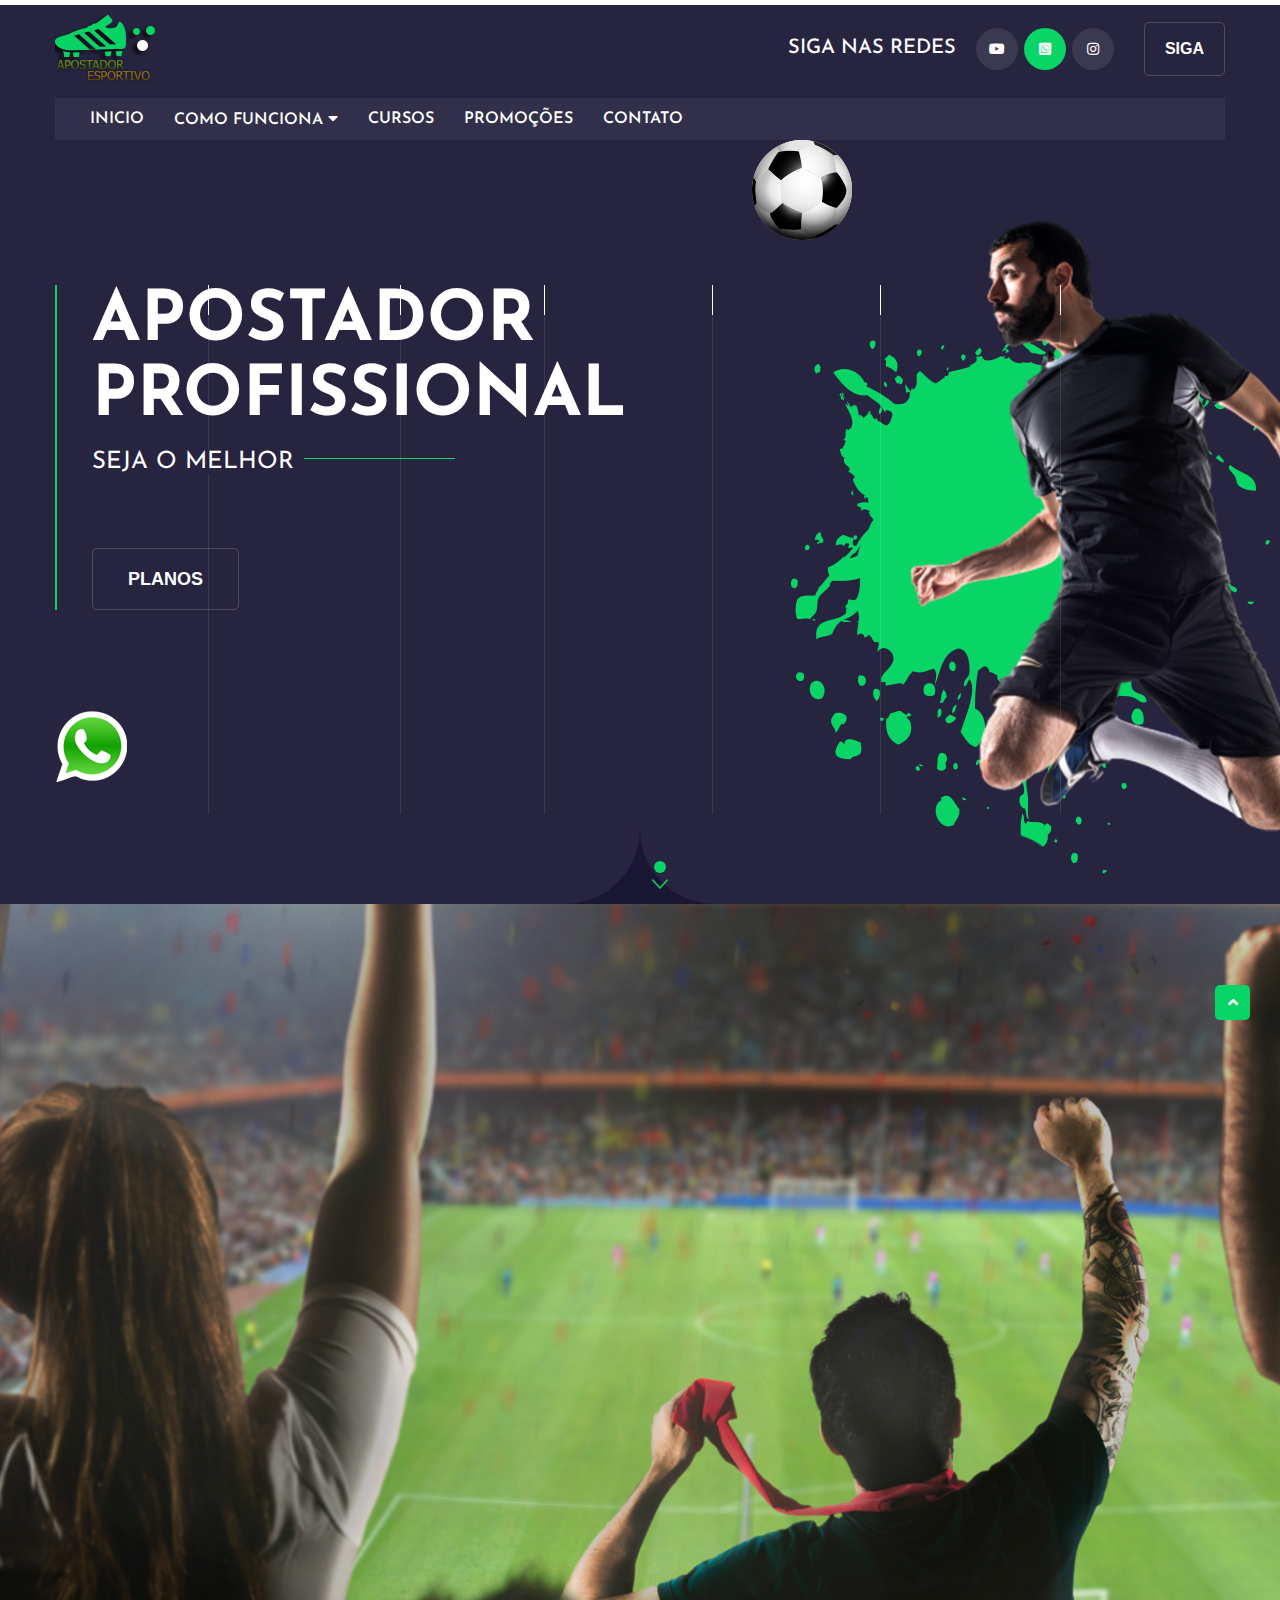
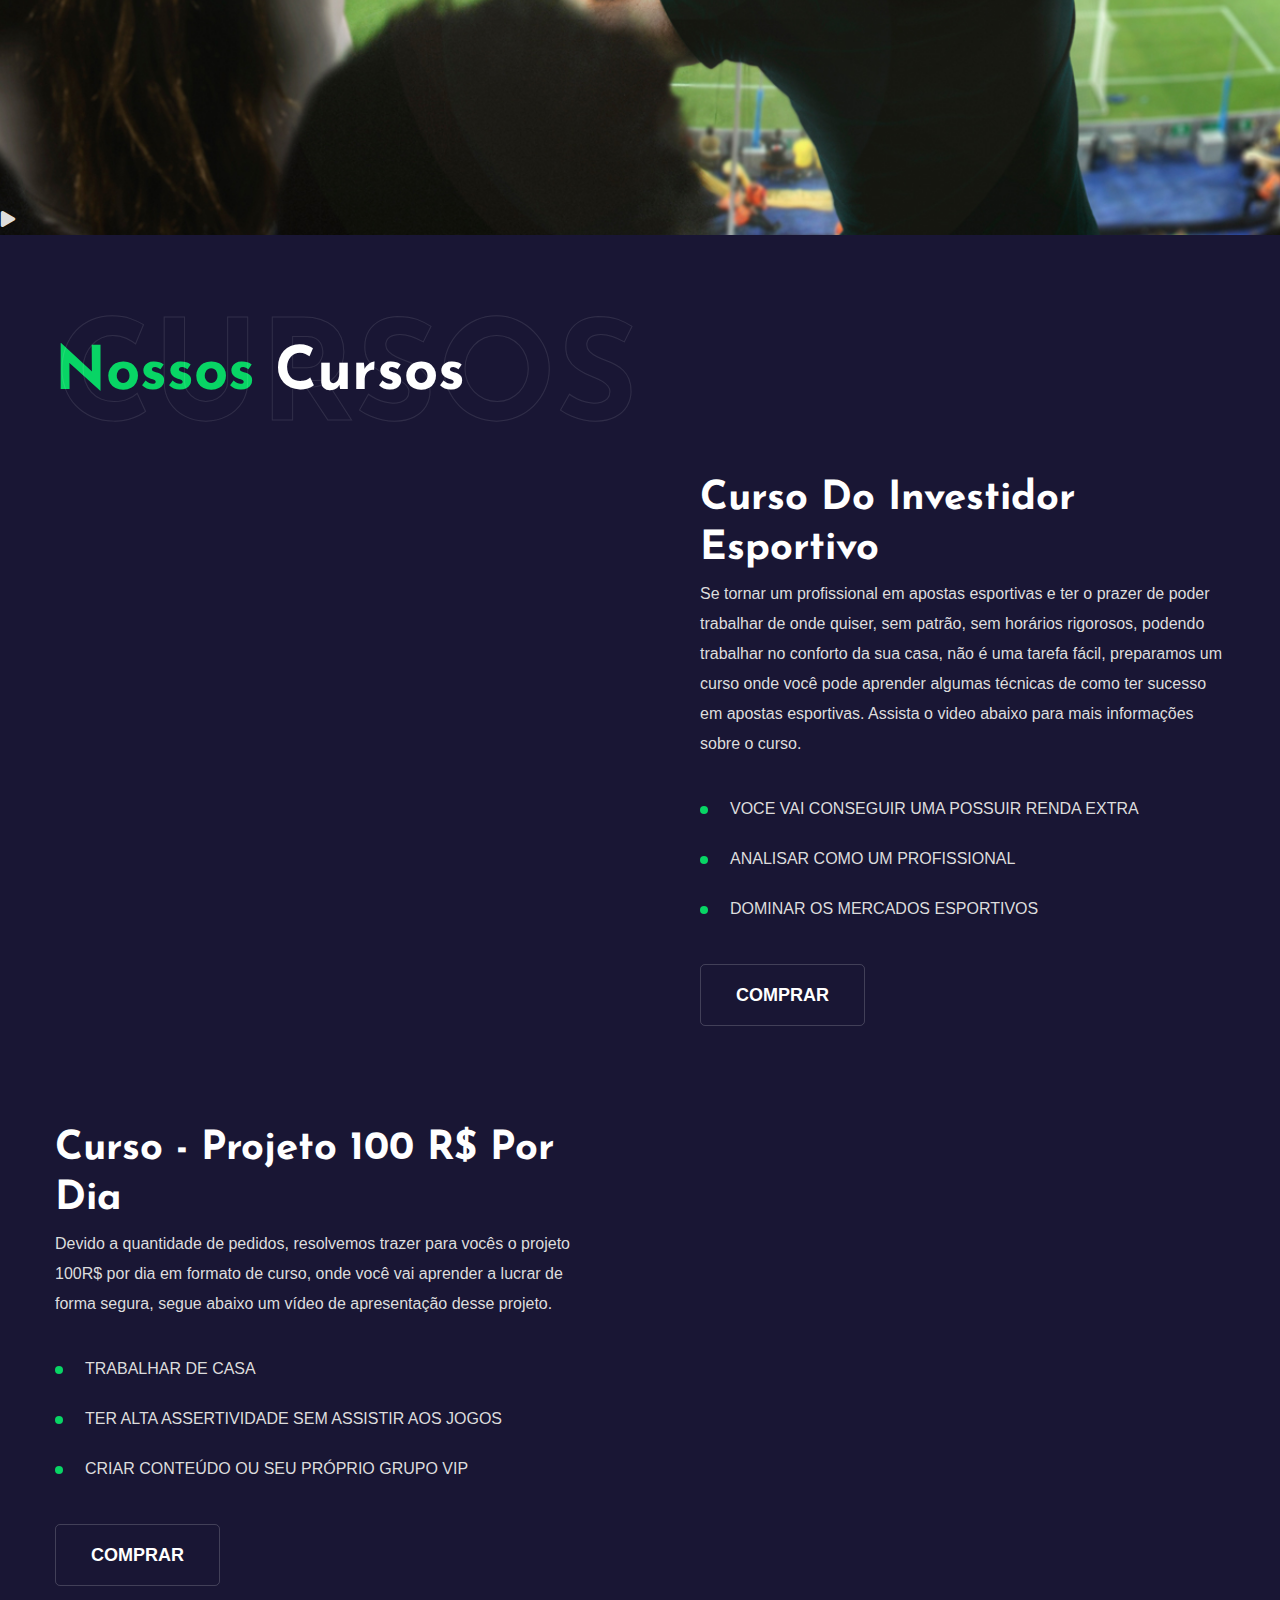
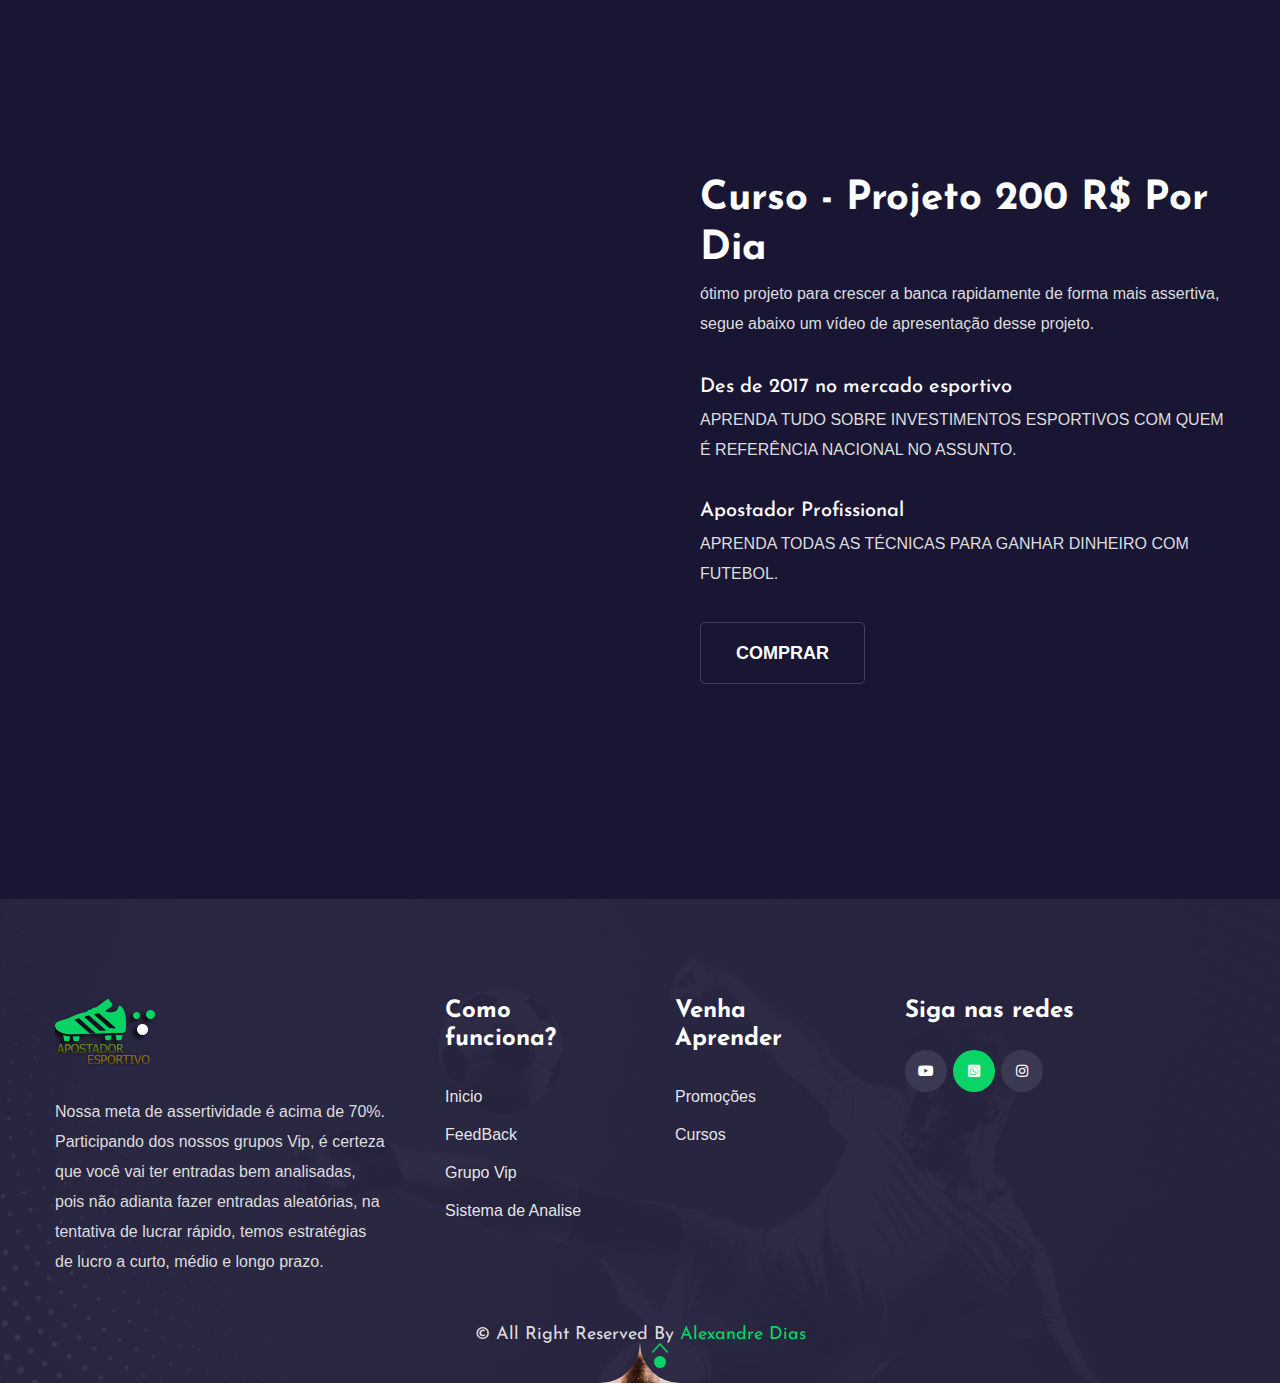
==== commit a585f9fc: "Update index.html" ====
--- a/index.html
+++ b/index.html
@@ -208,7 +208,7 @@
                     <div class="history-thumb">
                         <div class="outer">
                             <div class="HomePage-homeVideoWrapper-274">
-                           <iframe src="https://www.youtube.com/embed/hQa1Oj5wUo8" title="Home-admin tutorial"></iframe>
+                          <iframe width="560" height="315" src="https://www.youtube.com/embed/ElVcQRpiNGI" title="YouTube video player" frameborder="0" allow="accelerometer; autoplay; clipboard-write; encrypted-media; gyroscope; picture-in-picture; web-share" allowfullscreen></iframe>
                          </div>
                          </div>
                         
@@ -234,7 +234,7 @@
                     <div class="history-thumb">
                         <div class="outer">
                             <div class="HomePage-homeVideoWrapper-274">
-                           <iframe src="https://www.youtube.com/embed/ln3B8PY87mc" title="Home-admin tutorial"></iframe>
+                           <iframe width="560" height="315" src="https://www.youtube.com/embed/zzr96r8TxYo" title="YouTube video player" frameborder="0" allow="accelerometer; autoplay; clipboard-write; encrypted-media; gyroscope; picture-in-picture; web-share" allowfullscreen></iframe>
                          </div>
                          </div>    
                     
@@ -262,7 +262,7 @@
                         
                         <div class="outer">
                             <div class="HomePage-homeVideoWrapper-274">
-                           <iframe src="https://www.youtube.com/embed/uR52Q1yFooE" title="Home-admin tutorial"></iframe>
+ <iframe width="560" height="315" src="https://www.youtube.com/embed/rySwbNGlU3A" title="YouTube video player" frameborder="0" allow="accelerometer; autoplay; clipboard-write; encrypted-media; gyroscope; picture-in-picture; web-share" allowfullscreen></iframe>
                          </div>
                          </div>    
                     
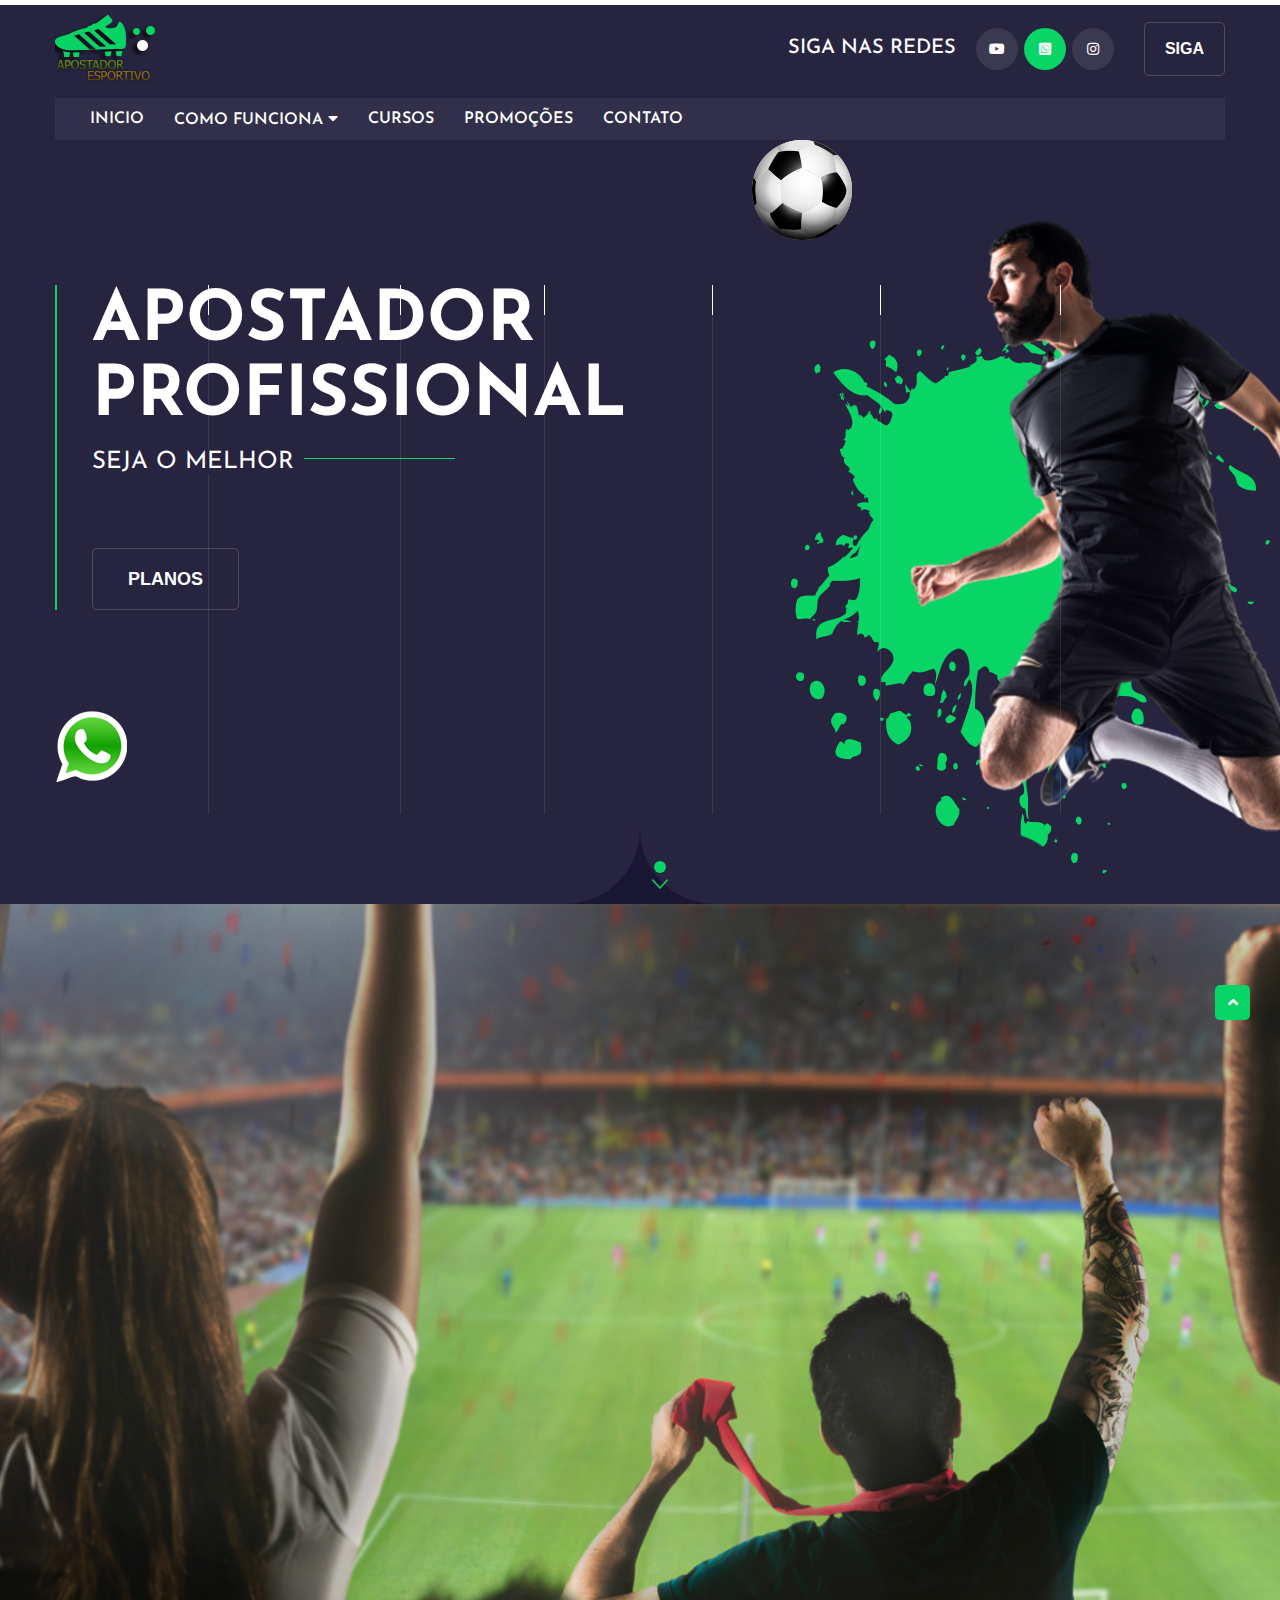
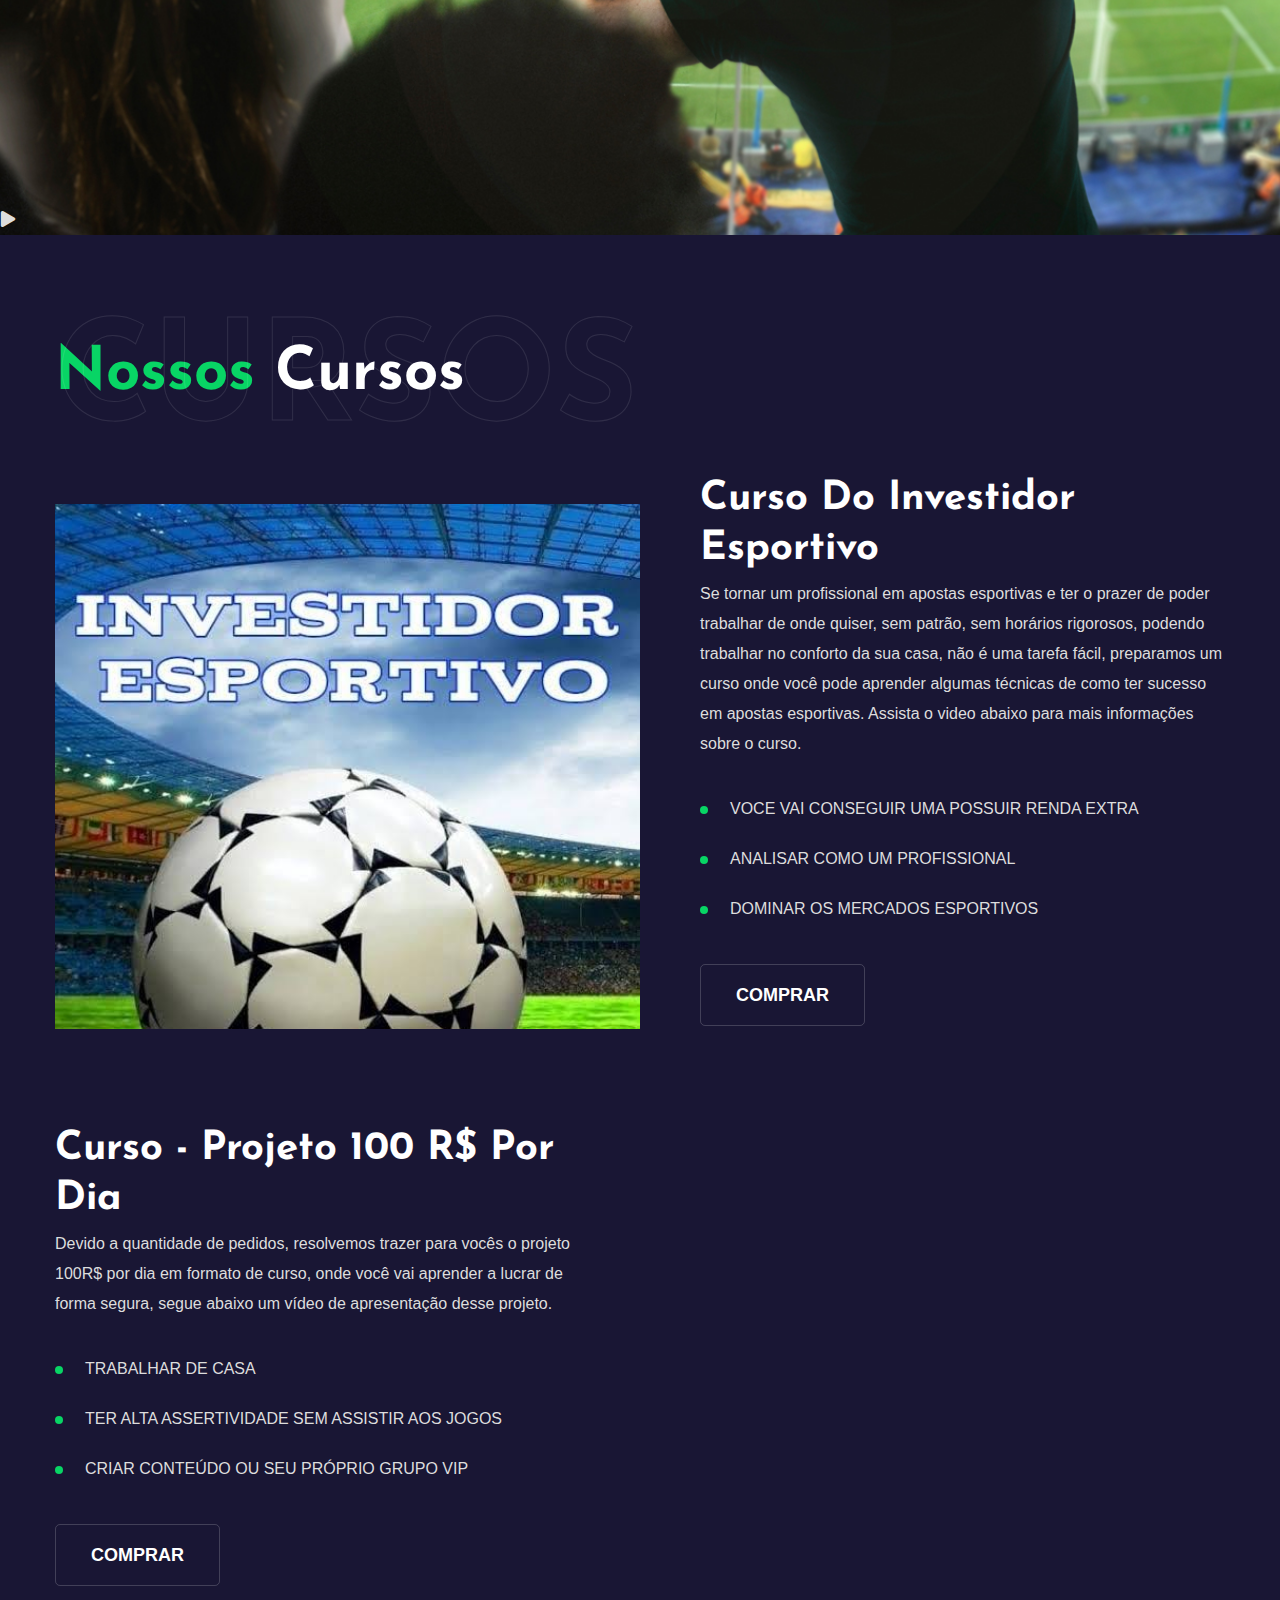
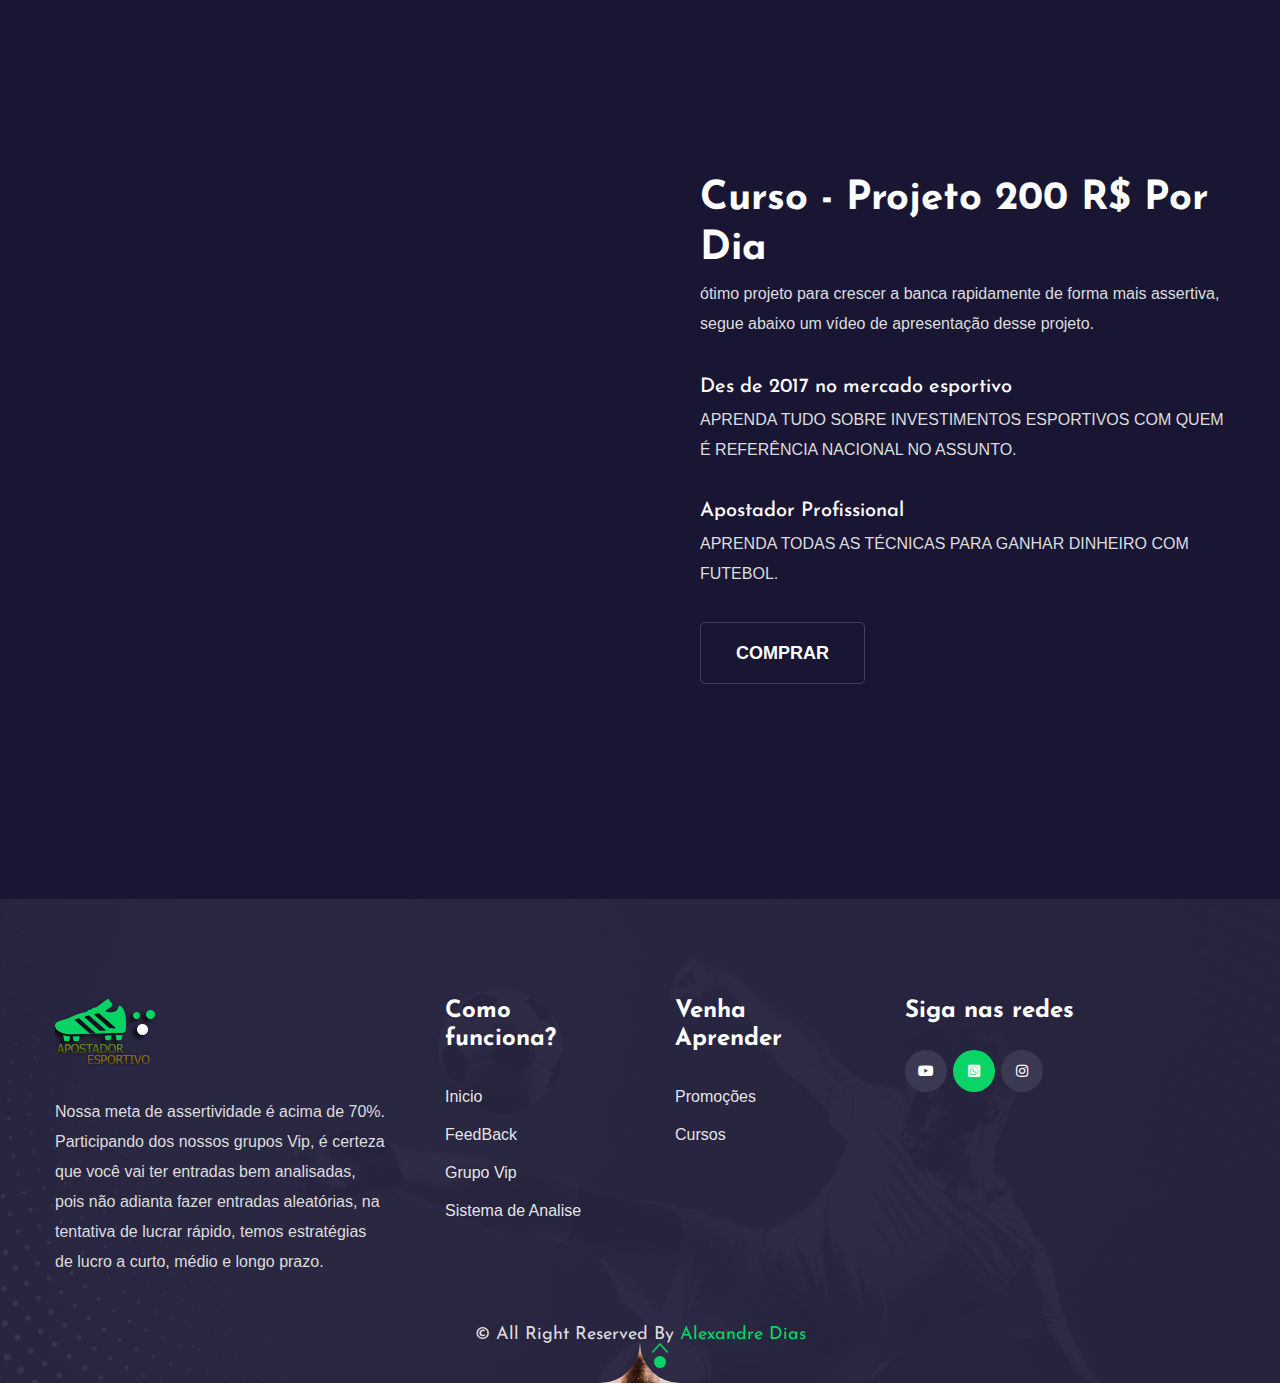
==== commit e8f5e153: "ajustes" ====
--- a/index.html
+++ b/index.html
@@ -208,7 +208,7 @@
                     <div class="history-thumb">
                         <div class="outer">
                             <div class="HomePage-homeVideoWrapper-274">
-                          <iframe width="560" height="315" src="https://www.youtube.com/embed/ElVcQRpiNGI" title="YouTube video player" frameborder="0" allow="accelerometer; autoplay; clipboard-write; encrypted-media; gyroscope; picture-in-picture; web-share" allowfullscreen></iframe>
+                          <img src="assets\images\logo\apostador.jpg">
                          </div>
                          </div>
                         
@@ -234,7 +234,7 @@
                     <div class="history-thumb">
                         <div class="outer">
                             <div class="HomePage-homeVideoWrapper-274">
-                           <iframe width="560" height="315" src="https://www.youtube.com/embed/zzr96r8TxYo" title="YouTube video player" frameborder="0" allow="accelerometer; autoplay; clipboard-write; encrypted-media; gyroscope; picture-in-picture; web-share" allowfullscreen></iframe>
+                                <iframe width="560" height="315" src="https://www.youtube.com/embed/rj4AlwMmF9k" title="YouTube video player" frameborder="0" allow="accelerometer; autoplay; clipboard-write; encrypted-media; gyroscope; picture-in-picture; web-share" allowfullscreen></iframe>
                          </div>
                          </div>    
                     
@@ -262,7 +262,7 @@
                         
                         <div class="outer">
                             <div class="HomePage-homeVideoWrapper-274">
- <iframe width="560" height="315" src="https://www.youtube.com/embed/rySwbNGlU3A" title="YouTube video player" frameborder="0" allow="accelerometer; autoplay; clipboard-write; encrypted-media; gyroscope; picture-in-picture; web-share" allowfullscreen></iframe>
+                                <iframe width="560" height="315" src="https://www.youtube.com/embed/rySwbNGlU3A" title="YouTube video player" frameborder="0" allow="accelerometer; autoplay; clipboard-write; encrypted-media; gyroscope; picture-in-picture; web-share" allowfullscreen></iframe>
                          </div>
                          </div>    
                     
